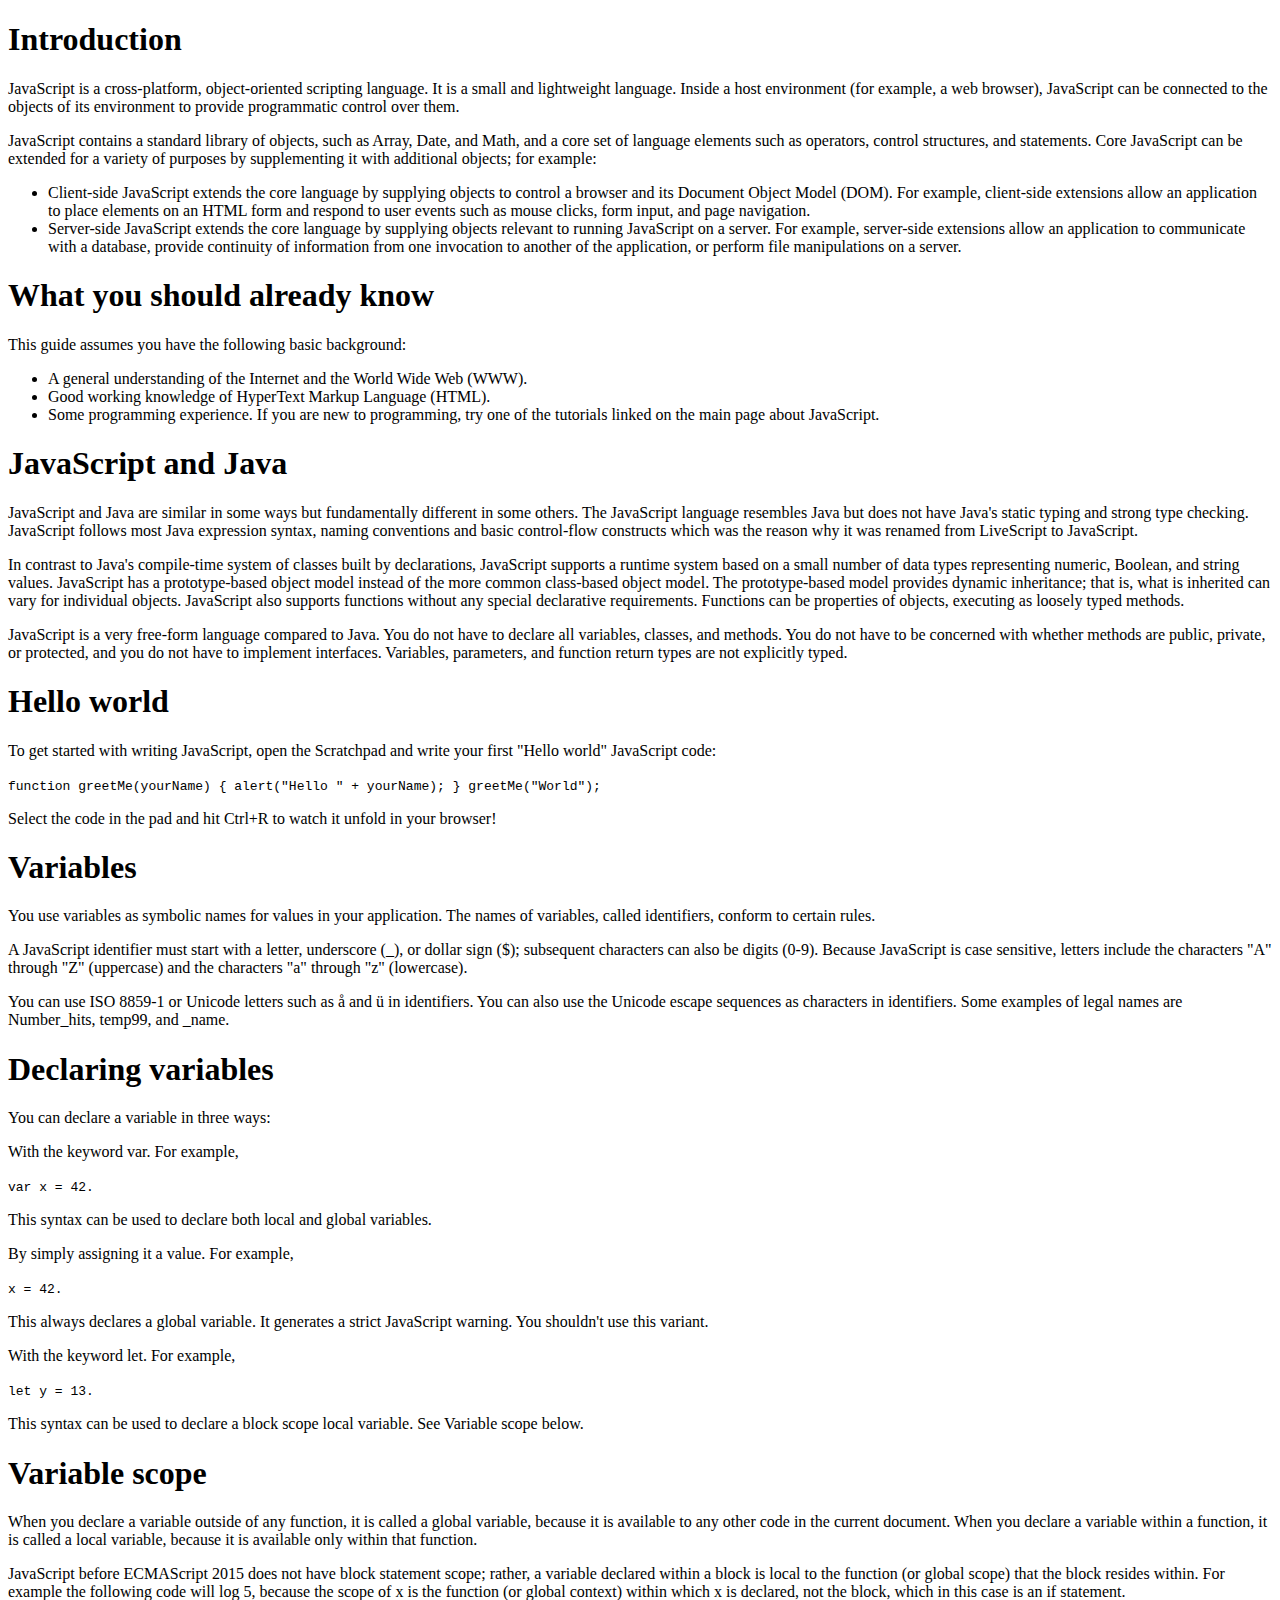
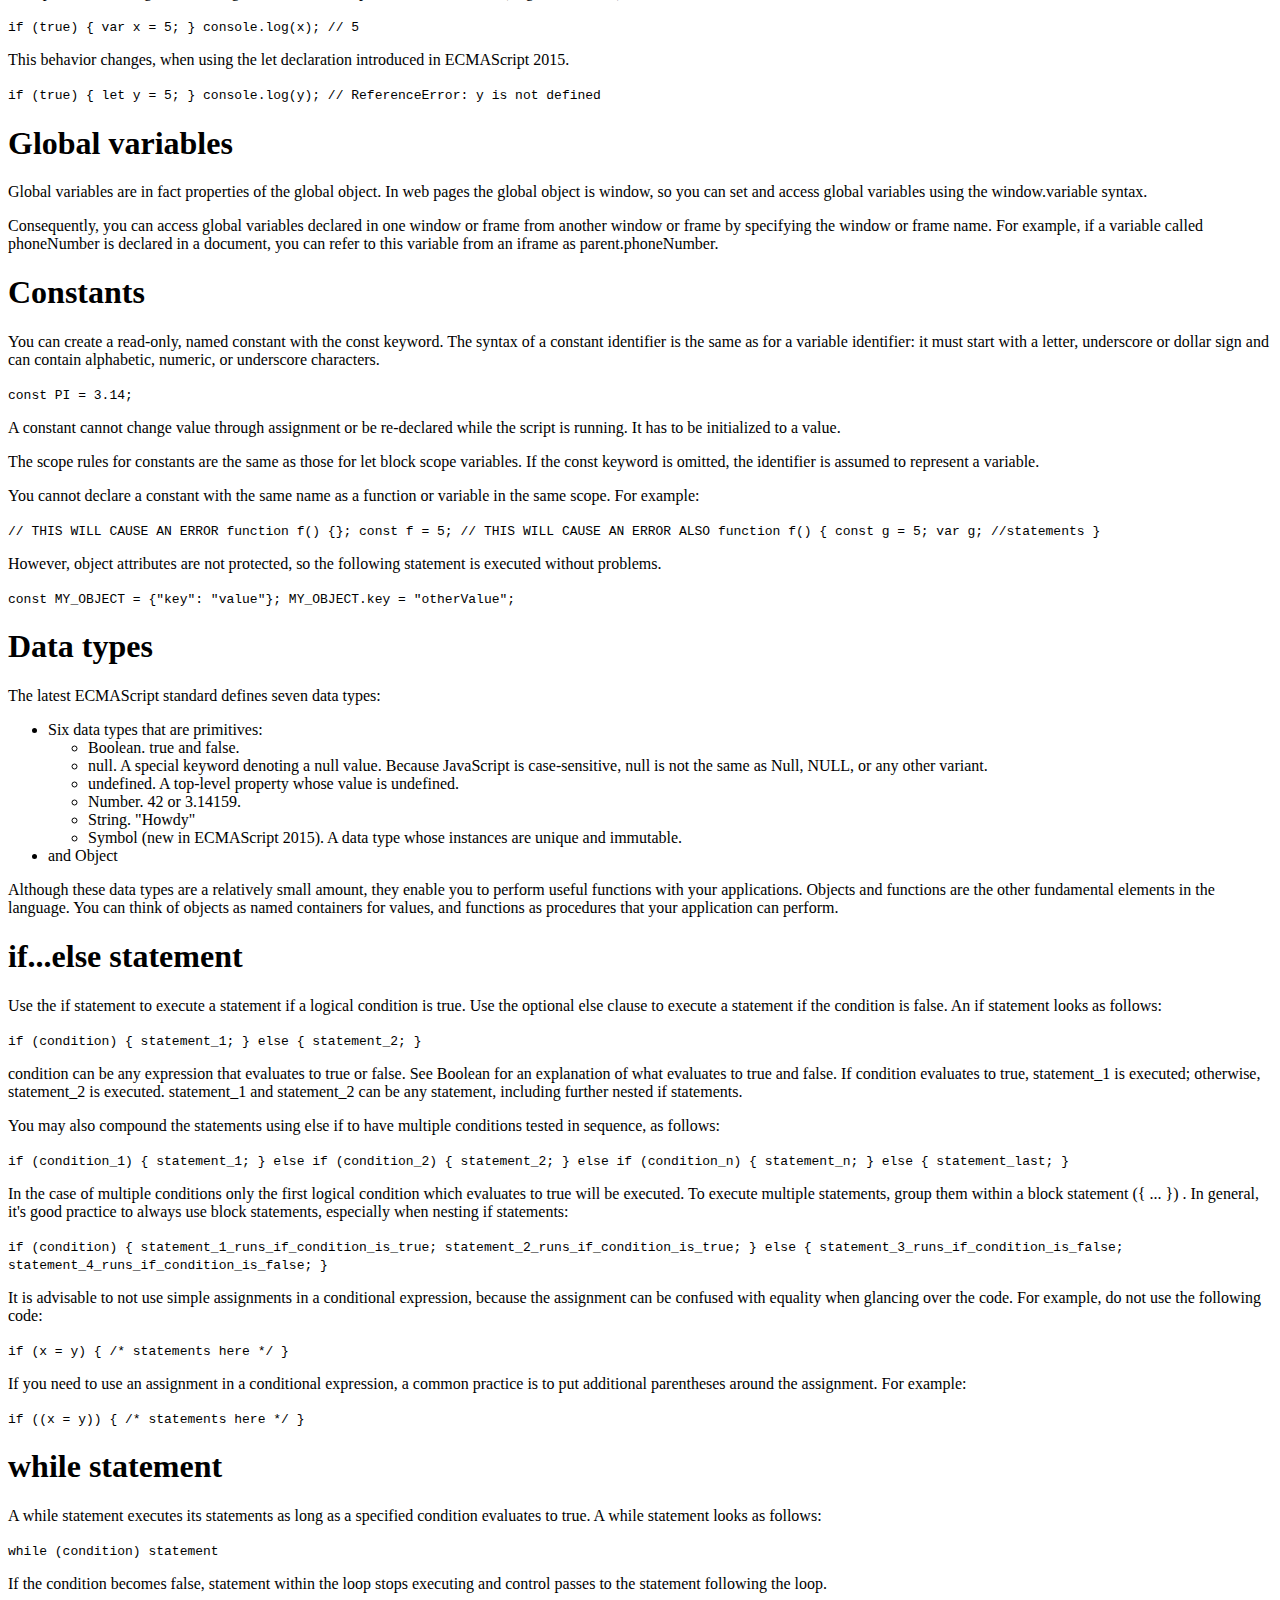
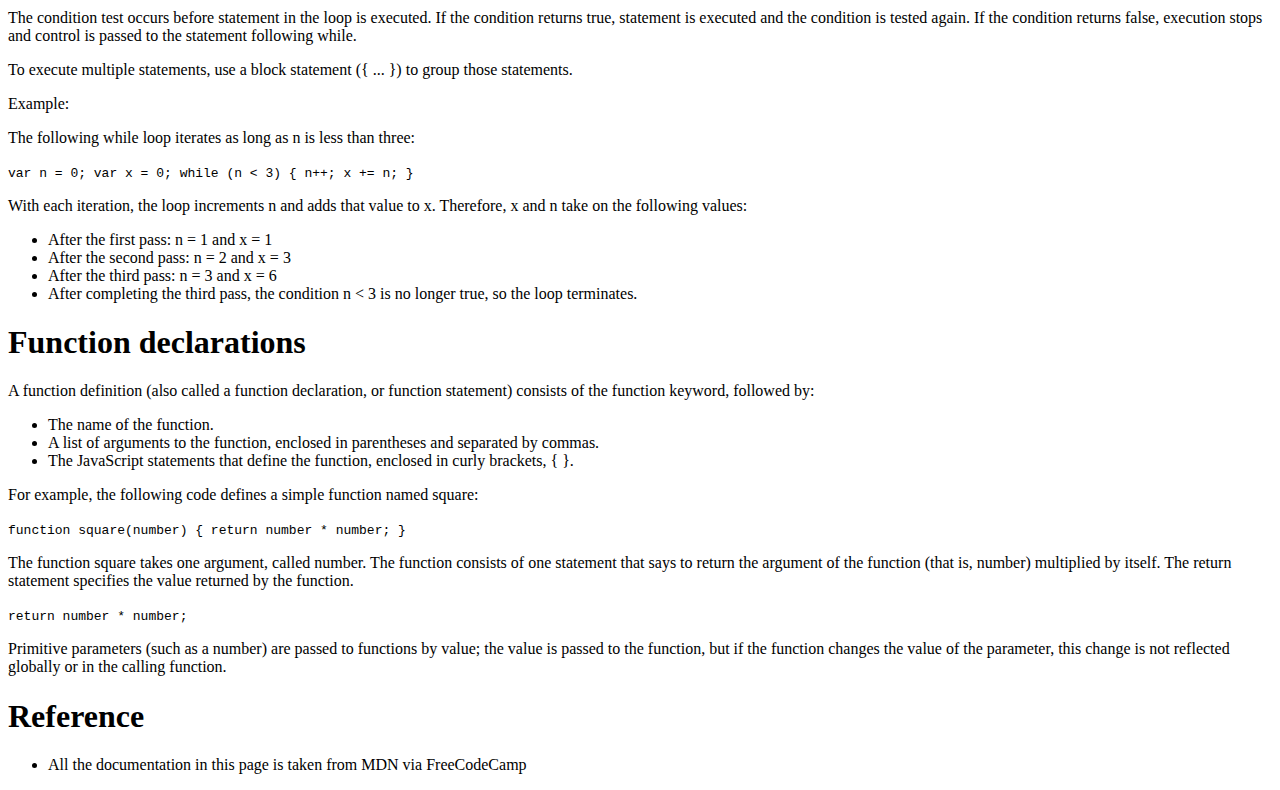
==== front-end/documentation/doc.html @ 840587bf "Add doc text" ====
<!DOCTYPE html>
<html>
<head>
  <link rel="stylesheet" href="styles/style.css" type="text/css">
  <link href="FOOOONTS" rel="stylesheet">
  <title>JS Documentation</title>
</head>

<h1>Introduction</h1>
<p>JavaScript is a cross-platform, object-oriented scripting language. It is a small and lightweight language. Inside a host environment (for example, a web browser), JavaScript can be connected to the objects of its environment to provide programmatic control over them.</p>
<p>JavaScript contains a standard library of objects, such as Array, Date, and Math, and a core set of language elements such as operators, control structures, and statements. Core JavaScript can be extended for a variety of purposes by supplementing it with additional objects; for example:</p>
<ul>
  <li>Client-side JavaScript extends the core language by supplying objects to control a browser and its Document Object Model (DOM). For example, client-side extensions allow an application to place elements on an HTML form and respond to user events such as mouse clicks, form input, and page navigation.</li>
  <li>Server-side JavaScript extends the core language by supplying objects relevant to running JavaScript on a server. For example, server-side extensions allow an application to communicate with a database, provide continuity of information from one invocation to another of the application, or perform file manipulations on a server.</li>
</ul>

<h1>What you should already know</h1>
<p>This guide assumes you have the following basic background:</p>
<ul>
  <li>A general understanding of the Internet and the World Wide Web (WWW).</li>
  <li>Good working knowledge of HyperText Markup Language (HTML).</li>
  <li>Some programming experience. If you are new to programming, try one of the tutorials linked on the main page about JavaScript.</li>
</ul>

<h1>JavaScript and Java</h1>
<p>JavaScript and Java are similar in some ways but fundamentally different in some others. The JavaScript language resembles Java but does not have Java's static typing and strong type checking. JavaScript follows most Java expression syntax, naming conventions and basic control-flow constructs which was the reason why it was renamed from LiveScript to JavaScript.</p>
<p>In contrast to Java's compile-time system of classes built by declarations, JavaScript supports a runtime system based on a small number of data types representing numeric, Boolean, and string values. JavaScript has a prototype-based object model instead of the more common class-based object model. The prototype-based model provides dynamic inheritance; that is, what is inherited can vary for individual objects. JavaScript also supports functions without any special declarative requirements. Functions can be properties of objects, executing as loosely typed methods.</p>
<p>JavaScript is a very free-form language compared to Java. You do not have to declare all variables, classes, and methods. You do not have to be concerned with whether methods are public, private, or protected, and you do not have to implement interfaces. Variables, parameters, and function return types are not explicitly typed.</p>

<h1>Hello world</h1>
<p>To get started with writing JavaScript, open the Scratchpad and write your first "Hello world" JavaScript code:</p>
<code>
  function greetMe(yourName) {
    alert("Hello " + yourName);
  }
  greetMe("World");
</code>
<p>Select the code in the pad and hit Ctrl+R to watch it unfold in your browser!</p>

<h1>Variables</h1>
<p>You use variables as symbolic names for values in your application. The names of variables, called identifiers, conform to certain rules.</p>
<p>A JavaScript identifier must start with a letter, underscore (_), or dollar sign ($); subsequent characters can also be digits (0-9). Because JavaScript is case sensitive, letters include the characters "A" through "Z" (uppercase) and the characters "a" through "z" (lowercase).</p>
<p>You can use ISO 8859-1 or Unicode letters such as å and ü in identifiers. You can also use the Unicode escape sequences as characters in identifiers. Some examples of legal names are Number_hits, temp99, and _name.</p>

<h1>Declaring variables</h1>
<p>You can declare a variable in three ways:<p>
<p>With the keyword var. For example,</p>
<code>var x = 42.</code>
<p>This syntax can be used to declare both local and global variables.</p>
<p>By simply assigning it a value. For example,</p>
<code>x = 42.</code>
<p>This always declares a global variable. It generates a strict JavaScript warning. You shouldn't use this variant.</p>
<p>With the keyword let. For example,</p>
<code>let y = 13.</code>
<p>This syntax can be used to declare a block scope local variable. See Variable scope below.</p>

<h1>Variable scope</h1>
<p>When you declare a variable outside of any function, it is called a global variable, because it is available to any other code in the current document. When you declare a variable within a function, it is called a local variable, because it is available only within that function.</p>
<p>JavaScript before ECMAScript 2015 does not have block statement scope; rather, a variable declared within a block is local to the function (or global scope) that the block resides within. For example the following code will log 5, because the scope of x is the function (or global context) within which x is declared, not the block, which in this case is an if statement.</p>
<code>
  if (true) {
    var x = 5;
  }
  console.log(x);  // 5
</code>
<p>This behavior changes, when using the let declaration introduced in ECMAScript 2015.</p>
<code>
  if (true) {
    let y = 5;
  }
  console.log(y);
  // ReferenceError: y is not defined
</code>

<h1>Global variables</h1>
<p>Global variables are in fact properties of the global object. In web pages the global object is window, so you can set and access global variables using the window.variable syntax.</p>
<p>Consequently, you can access global variables declared in one window or frame from another window or frame by specifying the window or frame name. For example, if a variable called phoneNumber is declared in a document, you can refer to this variable from an iframe as parent.phoneNumber.</p>

<h1>Constants</h1>
<p>You can create a read-only, named constant with the const keyword. The syntax of a constant identifier is the same as for a variable identifier: it must start with a letter, underscore or dollar sign and can contain alphabetic, numeric, or underscore characters.</p>
<code>
  const PI = 3.14;
</code>
<p>A constant cannot change value through assignment or be re-declared while the script is running. It has to be initialized to a value.</p>
<p>The scope rules for constants are the same as those for let block scope variables. If the const keyword is omitted, the identifier is assumed to represent a variable.</p>
<p>You cannot declare a constant with the same name as a function or variable in the same scope. For example:</p>
<code>
  // THIS WILL CAUSE AN ERROR
  function f() {};
  const f = 5;
  // THIS WILL CAUSE AN ERROR ALSO
  function f() {
    const g = 5;
    var g;
    //statements
  }
</code>
<p>However, object attributes are not protected, so the following statement is executed without problems.</p>
<code>
  const MY_OBJECT = {"key": "value"};
  MY_OBJECT.key = "otherValue";
</code>

<h1>Data types</h1>
<p>The latest ECMAScript standard defines seven data types:<p>
<ul>
  <li>Six data types that are primitives:
    <ul>
      <li>Boolean. true and false.</li>
      <li>null. A special keyword denoting a null value. Because JavaScript is case-sensitive, null is not the same as Null, NULL, or any other variant.</li>
      <li>undefined. A top-level property whose value is undefined.</li>
      <li>Number. 42 or 3.14159.</li>
      <li>String. "Howdy"</li>
      <li>Symbol (new in ECMAScript 2015). A data type whose instances are unique and immutable.</li>
    </ul>
  <li>and Object</li>
</ul>
<p>Although these data types are a relatively small amount, they enable you to perform useful functions with your applications. Objects and functions are the other fundamental elements in the language. You can think of objects as named containers for values, and functions as procedures that your application can perform.</p>

<h1>if...else statement</h1>
<p>Use the if statement to execute a statement if a logical condition is true. Use the optional else clause to execute a statement if the condition is false. An if statement looks as follows:</p>
<code>
  if (condition) {
    statement_1;
  } else {
    statement_2;
  }
</code>
<p>condition can be any expression that evaluates to true or false. See Boolean for an explanation of what evaluates to true and false. If condition evaluates to true, statement_1 is executed; otherwise, statement_2 is executed. statement_1 and statement_2 can be any statement, including further nested if statements.</p>
<p>You may also compound the statements using else if to have multiple conditions tested in sequence, as follows:</p>
<code>
  if (condition_1) {
    statement_1;
  } else if (condition_2) {
    statement_2;
  } else if (condition_n) {
    statement_n;
  } else {
    statement_last;
  }
</code>
<p>In the case of multiple conditions only the first logical condition which evaluates to true will be executed. To execute multiple statements, group them within a block statement ({ ... }) . In general, it's good practice to always use block statements, especially when nesting if statements:</p>
<code>
  if (condition) {
    statement_1_runs_if_condition_is_true;
    statement_2_runs_if_condition_is_true;
  } else {
    statement_3_runs_if_condition_is_false;
    statement_4_runs_if_condition_is_false;
  }
</code>
<p>It is advisable to not use simple assignments in a conditional expression, because the assignment can be confused with equality when glancing over the code. For example, do not use the following code:</p>
<code>
  if (x = y) {
    /* statements here */
  }
</code>
<p>If you need to use an assignment in a conditional expression, a common practice is to put additional parentheses around the assignment. For example:</p>
<code>
  if ((x = y)) {
    /* statements here */
  }
</code>

<h1>while statement</h1>
<p>A while statement executes its statements as long as a specified condition evaluates to true. A while statement looks as follows:</p>
<code>
    while (condition)
      statement
</code>
<p>If the condition becomes false, statement within the loop stops executing and control passes to the statement following the loop.</p>
<p>The condition test occurs before statement in the loop is executed. If the condition returns true, statement is executed and the condition is tested again. If the condition returns false, execution stops and control is passed to the statement following while.</p>
<p>To execute multiple statements, use a block statement ({ ... }) to group those statements.</p>
<p>Example:</p>
<p>The following while loop iterates as long as n is less than three:<p>
<code>
  var n = 0;
  var x = 0;
  while (n < 3) {
    n++;
    x += n;
  }
</code>
<p>With each iteration, the loop increments n and adds that value to x. Therefore, x and n take on the following values:</p>
<ul>
  <li>After the first pass: n = 1 and x = 1</li>
  <li>After the second pass: n = 2 and x = 3</li>
  <li>After the third pass: n = 3 and x = 6</li>
  <li>After completing the third pass, the condition n < 3 is no longer true, so the loop terminates.</li>
</ul>

<h1>Function declarations</h1>
<p>A function definition (also called a function declaration, or function statement) consists of the function keyword, followed by:<p>
<ul>
  <li>The name of the function.</li>
  <li>A list of arguments to the function, enclosed in parentheses and separated by commas.</li>
  <li>The JavaScript statements that define the function, enclosed in curly brackets, { }.</li>
</ul>
<p>For example, the following code defines a simple function named square:</p>
<code>
  function square(number) {
    return number * number;
  }
</code>
<p>The function square takes one argument, called number. The function consists of one statement that says to return the argument of the function (that is, number) multiplied by itself. The return statement specifies the value returned by the function.</p>
<code>return number * number;</code>
<p>Primitive parameters (such as a number) are passed to functions by value; the value is passed to the function, but if the function changes the value of the parameter, this change is not reflected globally or in the calling function.<p>

<h1>Reference</h1>
<ul>
  <li>All the documentation in this page is taken from MDN via FreeCodeCamp</li>
</ul>
</html>
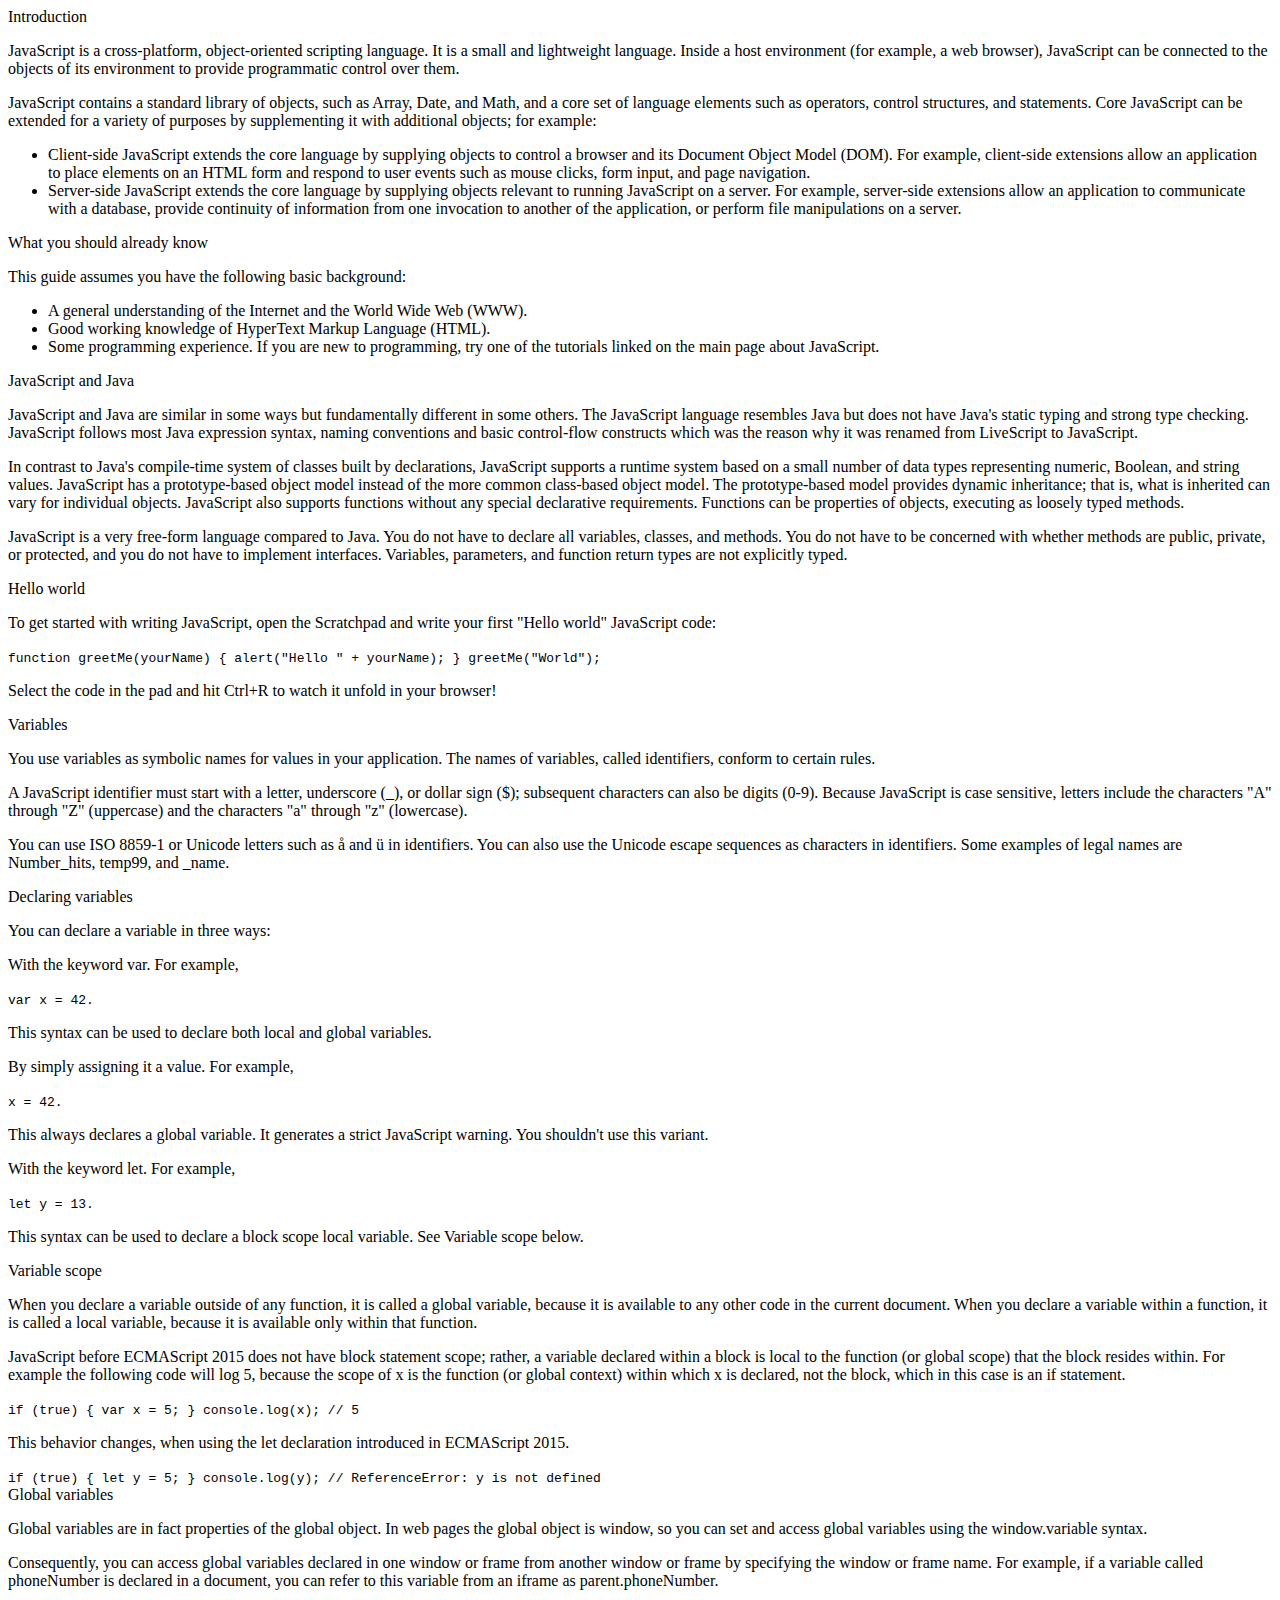
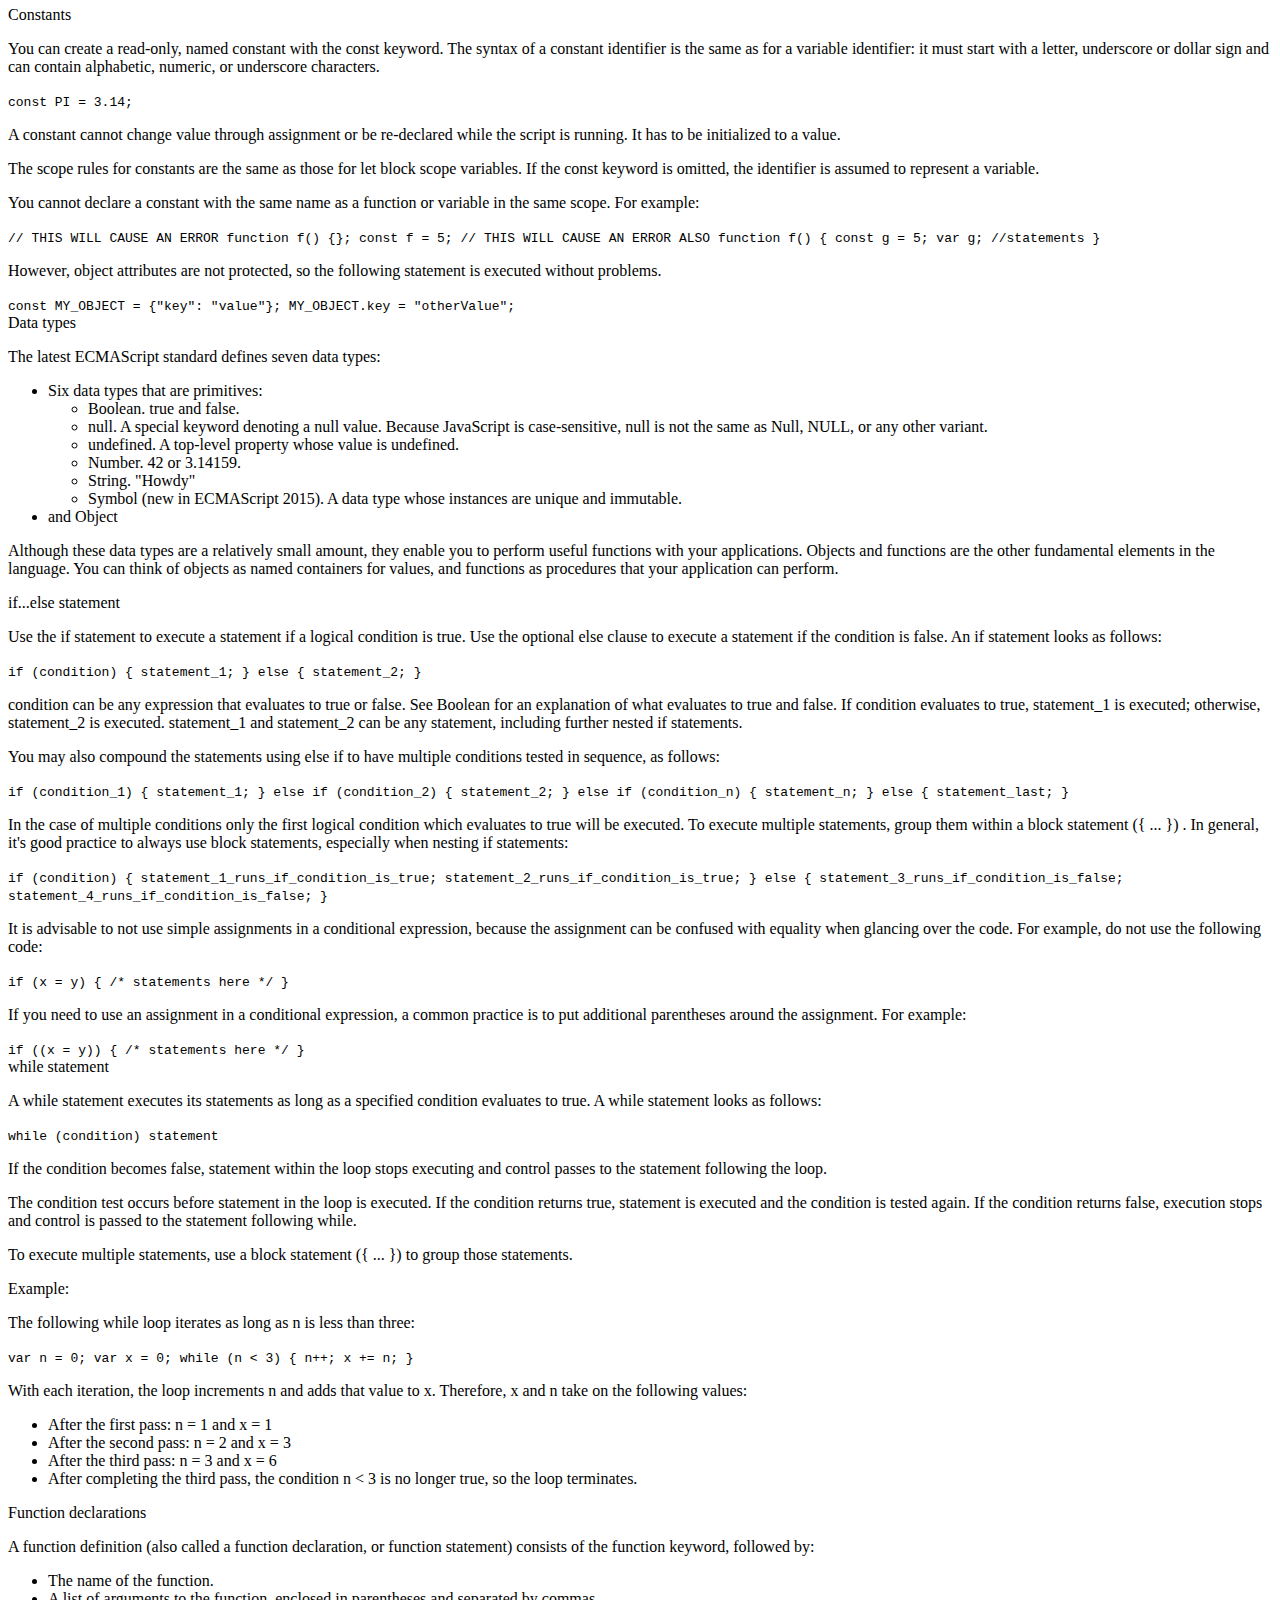
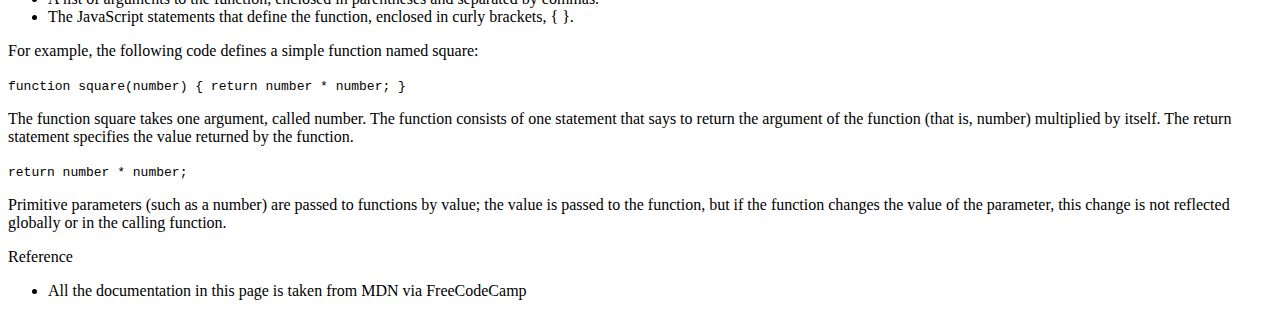
==== commit 3acbad57: "change h1 elements to header" ====
--- a/front-end/documentation/doc.html
+++ b/front-end/documentation/doc.html
@@ -6,208 +6,238 @@
   <title>JS Documentation</title>
 </head>
 
-<h1>Introduction</h1>
-<p>JavaScript is a cross-platform, object-oriented scripting language. It is a small and lightweight language. Inside a host environment (for example, a web browser), JavaScript can be connected to the objects of its environment to provide programmatic control over them.</p>
-<p>JavaScript contains a standard library of objects, such as Array, Date, and Math, and a core set of language elements such as operators, control structures, and statements. Core JavaScript can be extended for a variety of purposes by supplementing it with additional objects; for example:</p>
-<ul>
-  <li>Client-side JavaScript extends the core language by supplying objects to control a browser and its Document Object Model (DOM). For example, client-side extensions allow an application to place elements on an HTML form and respond to user events such as mouse clicks, form input, and page navigation.</li>
-  <li>Server-side JavaScript extends the core language by supplying objects relevant to running JavaScript on a server. For example, server-side extensions allow an application to communicate with a database, provide continuity of information from one invocation to another of the application, or perform file manipulations on a server.</li>
-</ul>
-
-<h1>What you should already know</h1>
-<p>This guide assumes you have the following basic background:</p>
-<ul>
-  <li>A general understanding of the Internet and the World Wide Web (WWW).</li>
-  <li>Good working knowledge of HyperText Markup Language (HTML).</li>
-  <li>Some programming experience. If you are new to programming, try one of the tutorials linked on the main page about JavaScript.</li>
-</ul>
-
-<h1>JavaScript and Java</h1>
-<p>JavaScript and Java are similar in some ways but fundamentally different in some others. The JavaScript language resembles Java but does not have Java's static typing and strong type checking. JavaScript follows most Java expression syntax, naming conventions and basic control-flow constructs which was the reason why it was renamed from LiveScript to JavaScript.</p>
-<p>In contrast to Java's compile-time system of classes built by declarations, JavaScript supports a runtime system based on a small number of data types representing numeric, Boolean, and string values. JavaScript has a prototype-based object model instead of the more common class-based object model. The prototype-based model provides dynamic inheritance; that is, what is inherited can vary for individual objects. JavaScript also supports functions without any special declarative requirements. Functions can be properties of objects, executing as loosely typed methods.</p>
-<p>JavaScript is a very free-form language compared to Java. You do not have to declare all variables, classes, and methods. You do not have to be concerned with whether methods are public, private, or protected, and you do not have to implement interfaces. Variables, parameters, and function return types are not explicitly typed.</p>
-
-<h1>Hello world</h1>
-<p>To get started with writing JavaScript, open the Scratchpad and write your first "Hello world" JavaScript code:</p>
-<code>
-  function greetMe(yourName) {
-    alert("Hello " + yourName);
-  }
-  greetMe("World");
-</code>
-<p>Select the code in the pad and hit Ctrl+R to watch it unfold in your browser!</p>
-
-<h1>Variables</h1>
-<p>You use variables as symbolic names for values in your application. The names of variables, called identifiers, conform to certain rules.</p>
-<p>A JavaScript identifier must start with a letter, underscore (_), or dollar sign ($); subsequent characters can also be digits (0-9). Because JavaScript is case sensitive, letters include the characters "A" through "Z" (uppercase) and the characters "a" through "z" (lowercase).</p>
-<p>You can use ISO 8859-1 or Unicode letters such as å and ü in identifiers. You can also use the Unicode escape sequences as characters in identifiers. Some examples of legal names are Number_hits, temp99, and _name.</p>
-
-<h1>Declaring variables</h1>
-<p>You can declare a variable in three ways:<p>
-<p>With the keyword var. For example,</p>
-<code>var x = 42.</code>
-<p>This syntax can be used to declare both local and global variables.</p>
-<p>By simply assigning it a value. For example,</p>
-<code>x = 42.</code>
-<p>This always declares a global variable. It generates a strict JavaScript warning. You shouldn't use this variant.</p>
-<p>With the keyword let. For example,</p>
-<code>let y = 13.</code>
-<p>This syntax can be used to declare a block scope local variable. See Variable scope below.</p>
-
-<h1>Variable scope</h1>
-<p>When you declare a variable outside of any function, it is called a global variable, because it is available to any other code in the current document. When you declare a variable within a function, it is called a local variable, because it is available only within that function.</p>
-<p>JavaScript before ECMAScript 2015 does not have block statement scope; rather, a variable declared within a block is local to the function (or global scope) that the block resides within. For example the following code will log 5, because the scope of x is the function (or global context) within which x is declared, not the block, which in this case is an if statement.</p>
-<code>
-  if (true) {
-    var x = 5;
-  }
-  console.log(x);  // 5
-</code>
-<p>This behavior changes, when using the let declaration introduced in ECMAScript 2015.</p>
-<code>
-  if (true) {
-    let y = 5;
-  }
-  console.log(y);
-  // ReferenceError: y is not defined
-</code>
-
-<h1>Global variables</h1>
-<p>Global variables are in fact properties of the global object. In web pages the global object is window, so you can set and access global variables using the window.variable syntax.</p>
-<p>Consequently, you can access global variables declared in one window or frame from another window or frame by specifying the window or frame name. For example, if a variable called phoneNumber is declared in a document, you can refer to this variable from an iframe as parent.phoneNumber.</p>
-
-<h1>Constants</h1>
-<p>You can create a read-only, named constant with the const keyword. The syntax of a constant identifier is the same as for a variable identifier: it must start with a letter, underscore or dollar sign and can contain alphabetic, numeric, or underscore characters.</p>
-<code>
-  const PI = 3.14;
-</code>
-<p>A constant cannot change value through assignment or be re-declared while the script is running. It has to be initialized to a value.</p>
-<p>The scope rules for constants are the same as those for let block scope variables. If the const keyword is omitted, the identifier is assumed to represent a variable.</p>
-<p>You cannot declare a constant with the same name as a function or variable in the same scope. For example:</p>
-<code>
-  // THIS WILL CAUSE AN ERROR
-  function f() {};
-  const f = 5;
-  // THIS WILL CAUSE AN ERROR ALSO
-  function f() {
-    const g = 5;
-    var g;
-    //statements
-  }
-</code>
-<p>However, object attributes are not protected, so the following statement is executed without problems.</p>
-<code>
-  const MY_OBJECT = {"key": "value"};
-  MY_OBJECT.key = "otherValue";
-</code>
-
-<h1>Data types</h1>
-<p>The latest ECMAScript standard defines seven data types:<p>
-<ul>
-  <li>Six data types that are primitives:
-    <ul>
-      <li>Boolean. true and false.</li>
-      <li>null. A special keyword denoting a null value. Because JavaScript is case-sensitive, null is not the same as Null, NULL, or any other variant.</li>
-      <li>undefined. A top-level property whose value is undefined.</li>
-      <li>Number. 42 or 3.14159.</li>
-      <li>String. "Howdy"</li>
-      <li>Symbol (new in ECMAScript 2015). A data type whose instances are unique and immutable.</li>
-    </ul>
-  <li>and Object</li>
-</ul>
-<p>Although these data types are a relatively small amount, they enable you to perform useful functions with your applications. Objects and functions are the other fundamental elements in the language. You can think of objects as named containers for values, and functions as procedures that your application can perform.</p>
-
-<h1>if...else statement</h1>
-<p>Use the if statement to execute a statement if a logical condition is true. Use the optional else clause to execute a statement if the condition is false. An if statement looks as follows:</p>
-<code>
-  if (condition) {
-    statement_1;
-  } else {
-    statement_2;
-  }
-</code>
-<p>condition can be any expression that evaluates to true or false. See Boolean for an explanation of what evaluates to true and false. If condition evaluates to true, statement_1 is executed; otherwise, statement_2 is executed. statement_1 and statement_2 can be any statement, including further nested if statements.</p>
-<p>You may also compound the statements using else if to have multiple conditions tested in sequence, as follows:</p>
-<code>
-  if (condition_1) {
-    statement_1;
-  } else if (condition_2) {
-    statement_2;
-  } else if (condition_n) {
-    statement_n;
-  } else {
-    statement_last;
-  }
-</code>
-<p>In the case of multiple conditions only the first logical condition which evaluates to true will be executed. To execute multiple statements, group them within a block statement ({ ... }) . In general, it's good practice to always use block statements, especially when nesting if statements:</p>
-<code>
-  if (condition) {
-    statement_1_runs_if_condition_is_true;
-    statement_2_runs_if_condition_is_true;
-  } else {
-    statement_3_runs_if_condition_is_false;
-    statement_4_runs_if_condition_is_false;
-  }
-</code>
-<p>It is advisable to not use simple assignments in a conditional expression, because the assignment can be confused with equality when glancing over the code. For example, do not use the following code:</p>
-<code>
-  if (x = y) {
-    /* statements here */
-  }
-</code>
-<p>If you need to use an assignment in a conditional expression, a common practice is to put additional parentheses around the assignment. For example:</p>
-<code>
-  if ((x = y)) {
-    /* statements here */
-  }
-</code>
-
-<h1>while statement</h1>
-<p>A while statement executes its statements as long as a specified condition evaluates to true. A while statement looks as follows:</p>
-<code>
-    while (condition)
-      statement
-</code>
-<p>If the condition becomes false, statement within the loop stops executing and control passes to the statement following the loop.</p>
-<p>The condition test occurs before statement in the loop is executed. If the condition returns true, statement is executed and the condition is tested again. If the condition returns false, execution stops and control is passed to the statement following while.</p>
-<p>To execute multiple statements, use a block statement ({ ... }) to group those statements.</p>
-<p>Example:</p>
-<p>The following while loop iterates as long as n is less than three:<p>
-<code>
-  var n = 0;
-  var x = 0;
-  while (n < 3) {
-    n++;
-    x += n;
-  }
-</code>
-<p>With each iteration, the loop increments n and adds that value to x. Therefore, x and n take on the following values:</p>
-<ul>
-  <li>After the first pass: n = 1 and x = 1</li>
-  <li>After the second pass: n = 2 and x = 3</li>
-  <li>After the third pass: n = 3 and x = 6</li>
-  <li>After completing the third pass, the condition n < 3 is no longer true, so the loop terminates.</li>
-</ul>
-
-<h1>Function declarations</h1>
-<p>A function definition (also called a function declaration, or function statement) consists of the function keyword, followed by:<p>
-<ul>
-  <li>The name of the function.</li>
-  <li>A list of arguments to the function, enclosed in parentheses and separated by commas.</li>
-  <li>The JavaScript statements that define the function, enclosed in curly brackets, { }.</li>
-</ul>
-<p>For example, the following code defines a simple function named square:</p>
-<code>
-  function square(number) {
-    return number * number;
-  }
-</code>
-<p>The function square takes one argument, called number. The function consists of one statement that says to return the argument of the function (that is, number) multiplied by itself. The return statement specifies the value returned by the function.</p>
-<code>return number * number;</code>
-<p>Primitive parameters (such as a number) are passed to functions by value; the value is passed to the function, but if the function changes the value of the parameter, this change is not reflected globally or in the calling function.<p>
-
-<h1>Reference</h1>
-<ul>
-  <li>All the documentation in this page is taken from MDN via FreeCodeCamp</li>
-</ul>
+<main id="main-doc">
+  <section class="main-section">
+    <header>Introduction</header>
+    <p>JavaScript is a cross-platform, object-oriented scripting language. It is a small and lightweight language. Inside a host environment (for example, a web browser), JavaScript can be connected to the objects of its environment to provide programmatic control over them.</p>
+    <p>JavaScript contains a standard library of objects, such as Array, Date, and Math, and a core set of language elements such as operators, control structures, and statements. Core JavaScript can be extended for a variety of purposes by supplementing it with additional objects; for example:</p>
+    <ul>
+      <li>Client-side JavaScript extends the core language by supplying objects to control a browser and its Document Object Model (DOM). For example, client-side extensions allow an application to place elements on an HTML form and respond to user events such as mouse clicks, form input, and page navigation.</li>
+      <li>Server-side JavaScript extends the core language by supplying objects relevant to running JavaScript on a server. For example, server-side extensions allow an application to communicate with a database, provide continuity of information from one invocation to another of the application, or perform file manipulations on a server.</li>
+    </ul>
+  </section>
+
+  <section class="main-section">
+    <header>What you should already know</header>
+    <p>This guide assumes you have the following basic background:</p>
+    <ul>
+      <li>A general understanding of the Internet and the World Wide Web (WWW).</li>
+      <li>Good working knowledge of HyperText Markup Language (HTML).</li>
+      <li>Some programming experience. If you are new to programming, try one of the tutorials linked on the main page about JavaScript.</li>
+    </ul>
+  </section>
+
+  <section class="main-section">
+    <header>JavaScript and Java</header>
+    <p>JavaScript and Java are similar in some ways but fundamentally different in some others. The JavaScript language resembles Java but does not have Java's static typing and strong type checking. JavaScript follows most Java expression syntax, naming conventions and basic control-flow constructs which was the reason why it was renamed from LiveScript to JavaScript.</p>
+    <p>In contrast to Java's compile-time system of classes built by declarations, JavaScript supports a runtime system based on a small number of data types representing numeric, Boolean, and string values. JavaScript has a prototype-based object model instead of the more common class-based object model. The prototype-based model provides dynamic inheritance; that is, what is inherited can vary for individual objects. JavaScript also supports functions without any special declarative requirements. Functions can be properties of objects, executing as loosely typed methods.</p>
+    <p>JavaScript is a very free-form language compared to Java. You do not have to declare all variables, classes, and methods. You do not have to be concerned with whether methods are public, private, or protected, and you do not have to implement interfaces. Variables, parameters, and function return types are not explicitly typed.</p>
+  </section>
+
+  <section class="main-section">
+    <header>Hello world</header>
+    <p>To get started with writing JavaScript, open the Scratchpad and write your first "Hello world" JavaScript code:</p>
+    <code>
+      function greetMe(yourName) {
+        alert("Hello " + yourName);
+      }
+      greetMe("World");
+    </code>
+    <p>Select the code in the pad and hit Ctrl+R to watch it unfold in your browser!</p>
+  </section>
+
+  <section class="main-section">
+    <header>Variables</header>
+    <p>You use variables as symbolic names for values in your application. The names of variables, called identifiers, conform to certain rules.</p>
+    <p>A JavaScript identifier must start with a letter, underscore (_), or dollar sign ($); subsequent characters can also be digits (0-9). Because JavaScript is case sensitive, letters include the characters "A" through "Z" (uppercase) and the characters "a" through "z" (lowercase).</p>
+    <p>You can use ISO 8859-1 or Unicode letters such as å and ü in identifiers. You can also use the Unicode escape sequences as characters in identifiers. Some examples of legal names are Number_hits, temp99, and _name.</p>
+  </section>
+
+  <section class="main-section">
+    <header>Declaring variables</header>
+    <p>You can declare a variable in three ways:<p>
+    <p>With the keyword var. For example,</p>
+    <code>var x = 42.</code>
+    <p>This syntax can be used to declare both local and global variables.</p>
+    <p>By simply assigning it a value. For example,</p>
+    <code>x = 42.</code>
+    <p>This always declares a global variable. It generates a strict JavaScript warning. You shouldn't use this variant.</p>
+    <p>With the keyword let. For example,</p>
+    <code>let y = 13.</code>
+    <p>This syntax can be used to declare a block scope local variable. See Variable scope below.</p>
+  </section>
+
+  <section class="main-section">
+    <header>Variable scope</header>
+    <p>When you declare a variable outside of any function, it is called a global variable, because it is available to any other code in the current document. When you declare a variable within a function, it is called a local variable, because it is available only within that function.</p>
+    <p>JavaScript before ECMAScript 2015 does not have block statement scope; rather, a variable declared within a block is local to the function (or global scope) that the block resides within. For example the following code will log 5, because the scope of x is the function (or global context) within which x is declared, not the block, which in this case is an if statement.</p>
+    <code>
+      if (true) {
+        var x = 5;
+      }
+      console.log(x);  // 5
+    </code>
+    <p>This behavior changes, when using the let declaration introduced in ECMAScript 2015.</p>
+    <code>
+      if (true) {
+        let y = 5;
+      }
+      console.log(y);
+      // ReferenceError: y is not defined
+    </code>
+  </section>
+
+  <section class="main-section">
+    <header>Global variables</header>
+    <p>Global variables are in fact properties of the global object. In web pages the global object is window, so you can set and access global variables using the window.variable syntax.</p>
+    <p>Consequently, you can access global variables declared in one window or frame from another window or frame by specifying the window or frame name. For example, if a variable called phoneNumber is declared in a document, you can refer to this variable from an iframe as parent.phoneNumber.</p>
+  </section>
+
+  <section class="main-section">
+    <header>Constants</header>
+    <p>You can create a read-only, named constant with the const keyword. The syntax of a constant identifier is the same as for a variable identifier: it must start with a letter, underscore or dollar sign and can contain alphabetic, numeric, or underscore characters.</p>
+    <code>
+      const PI = 3.14;
+    </code>
+    <p>A constant cannot change value through assignment or be re-declared while the script is running. It has to be initialized to a value.</p>
+    <p>The scope rules for constants are the same as those for let block scope variables. If the const keyword is omitted, the identifier is assumed to represent a variable.</p>
+    <p>You cannot declare a constant with the same name as a function or variable in the same scope. For example:</p>
+    <code>
+      // THIS WILL CAUSE AN ERROR
+      function f() {};
+      const f = 5;
+      // THIS WILL CAUSE AN ERROR ALSO
+      function f() {
+        const g = 5;
+        var g;
+        //statements
+      }
+    </code>
+    <p>However, object attributes are not protected, so the following statement is executed without problems.</p>
+    <code>
+      const MY_OBJECT = {"key": "value"};
+      MY_OBJECT.key = "otherValue";
+    </code>
+  </section>
+
+  <section class="main-section">
+    <header>Data types</header>
+    <p>The latest ECMAScript standard defines seven data types:<p>
+    <ul>
+      <li>Six data types that are primitives:
+        <ul>
+          <li>Boolean. true and false.</li>
+          <li>null. A special keyword denoting a null value. Because JavaScript is case-sensitive, null is not the same as Null, NULL, or any other variant.</li>
+          <li>undefined. A top-level property whose value is undefined.</li>
+          <li>Number. 42 or 3.14159.</li>
+          <li>String. "Howdy"</li>
+          <li>Symbol (new in ECMAScript 2015). A data type whose instances are unique and immutable.</li>
+        </ul>
+      <li>and Object</li>
+    </ul>
+    <p>Although these data types are a relatively small amount, they enable you to perform useful functions with your applications. Objects and functions are the other fundamental elements in the language. You can think of objects as named containers for values, and functions as procedures that your application can perform.</p>
+  </section>
+
+  <section class="main-section">
+    <header>if...else statement</header>
+    <p>Use the if statement to execute a statement if a logical condition is true. Use the optional else clause to execute a statement if the condition is false. An if statement looks as follows:</p>
+    <code>
+      if (condition) {
+        statement_1;
+      } else {
+        statement_2;
+      }
+    </code>
+    <p>condition can be any expression that evaluates to true or false. See Boolean for an explanation of what evaluates to true and false. If condition evaluates to true, statement_1 is executed; otherwise, statement_2 is executed. statement_1 and statement_2 can be any statement, including further nested if statements.</p>
+    <p>You may also compound the statements using else if to have multiple conditions tested in sequence, as follows:</p>
+    <code>
+      if (condition_1) {
+        statement_1;
+      } else if (condition_2) {
+        statement_2;
+      } else if (condition_n) {
+        statement_n;
+      } else {
+        statement_last;
+      }
+    </code>
+    <p>In the case of multiple conditions only the first logical condition which evaluates to true will be executed. To execute multiple statements, group them within a block statement ({ ... }) . In general, it's good practice to always use block statements, especially when nesting if statements:</p>
+    <code>
+      if (condition) {
+        statement_1_runs_if_condition_is_true;
+        statement_2_runs_if_condition_is_true;
+      } else {
+        statement_3_runs_if_condition_is_false;
+        statement_4_runs_if_condition_is_false;
+      }
+    </code>
+    <p>It is advisable to not use simple assignments in a conditional expression, because the assignment can be confused with equality when glancing over the code. For example, do not use the following code:</p>
+    <code>
+      if (x = y) {
+        /* statements here */
+      }
+    </code>
+    <p>If you need to use an assignment in a conditional expression, a common practice is to put additional parentheses around the assignment. For example:</p>
+    <code>
+      if ((x = y)) {
+        /* statements here */
+      }
+    </code>
+  </section>
+
+  <section class="main-section">
+    <header>while statement</header>
+    <p>A while statement executes its statements as long as a specified condition evaluates to true. A while statement looks as follows:</p>
+    <code>
+        while (condition)
+          statement
+    </code>
+    <p>If the condition becomes false, statement within the loop stops executing and control passes to the statement following the loop.</p>
+    <p>The condition test occurs before statement in the loop is executed. If the condition returns true, statement is executed and the condition is tested again. If the condition returns false, execution stops and control is passed to the statement following while.</p>
+    <p>To execute multiple statements, use a block statement ({ ... }) to group those statements.</p>
+    <p>Example:</p>
+    <p>The following while loop iterates as long as n is less than three:<p>
+    <code>
+      var n = 0;
+      var x = 0;
+      while (n < 3) {
+        n++;
+        x += n;
+      }
+    </code>
+    <p>With each iteration, the loop increments n and adds that value to x. Therefore, x and n take on the following values:</p>
+    <ul>
+      <li>After the first pass: n = 1 and x = 1</li>
+      <li>After the second pass: n = 2 and x = 3</li>
+      <li>After the third pass: n = 3 and x = 6</li>
+      <li>After completing the third pass, the condition n < 3 is no longer true, so the loop terminates.</li>
+    </ul>
+  </section>
+
+  <section class="main-section">
+    <header>Function declarations</header>
+    <p>A function definition (also called a function declaration, or function statement) consists of the function keyword, followed by:<p>
+    <ul>
+      <li>The name of the function.</li>
+      <li>A list of arguments to the function, enclosed in parentheses and separated by commas.</li>
+      <li>The JavaScript statements that define the function, enclosed in curly brackets, { }.</li>
+    </ul>
+    <p>For example, the following code defines a simple function named square:</p>
+    <code>
+      function square(number) {
+        return number * number;
+      }
+    </code>
+    <p>The function square takes one argument, called number. The function consists of one statement that says to return the argument of the function (that is, number) multiplied by itself. The return statement specifies the value returned by the function.</p>
+    <code>return number * number;</code>
+    <p>Primitive parameters (such as a number) are passed to functions by value; the value is passed to the function, but if the function changes the value of the parameter, this change is not reflected globally or in the calling function.<p>
+  </section>
+
+  <section class="main-section">
+    <header>Reference</header>
+    <ul>
+      <li>All the documentation in this page is taken from MDN via FreeCodeCamp</li>
+    </ul>
+  </section>
+</main>
 </html>
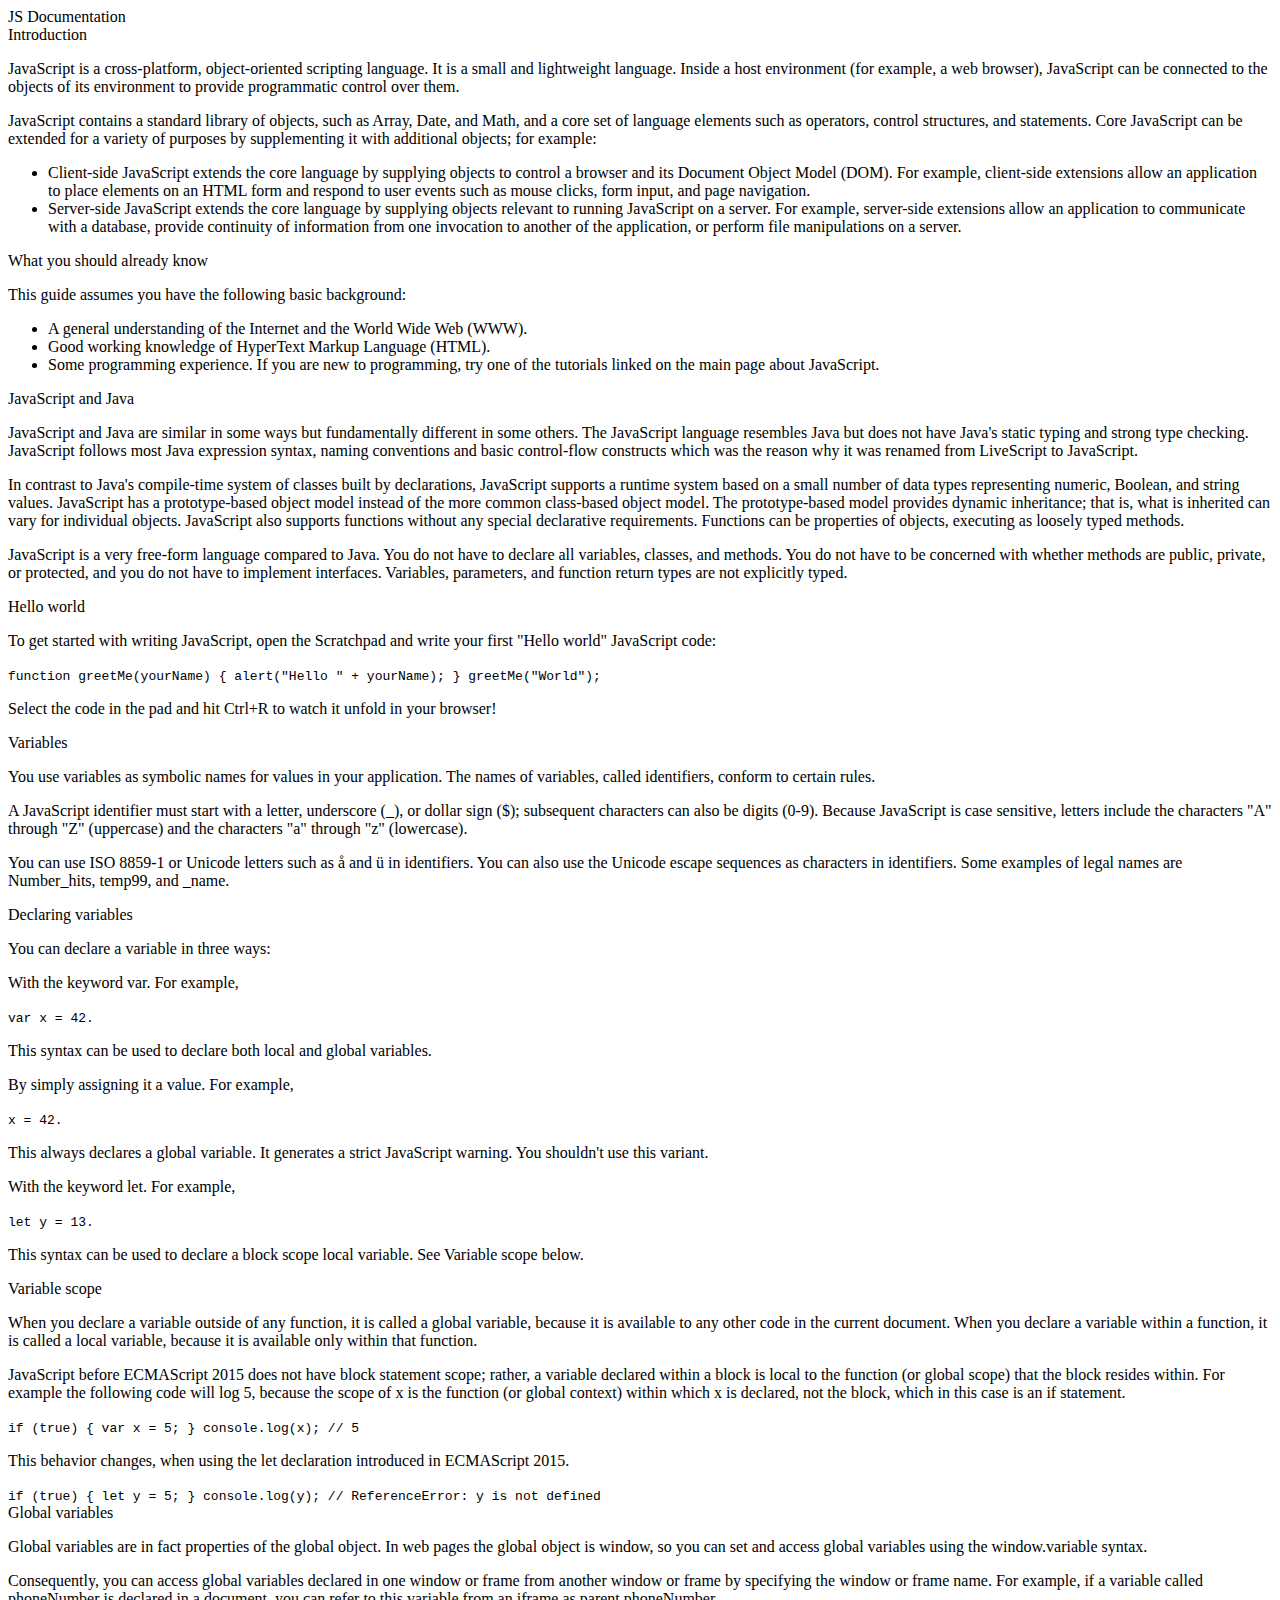
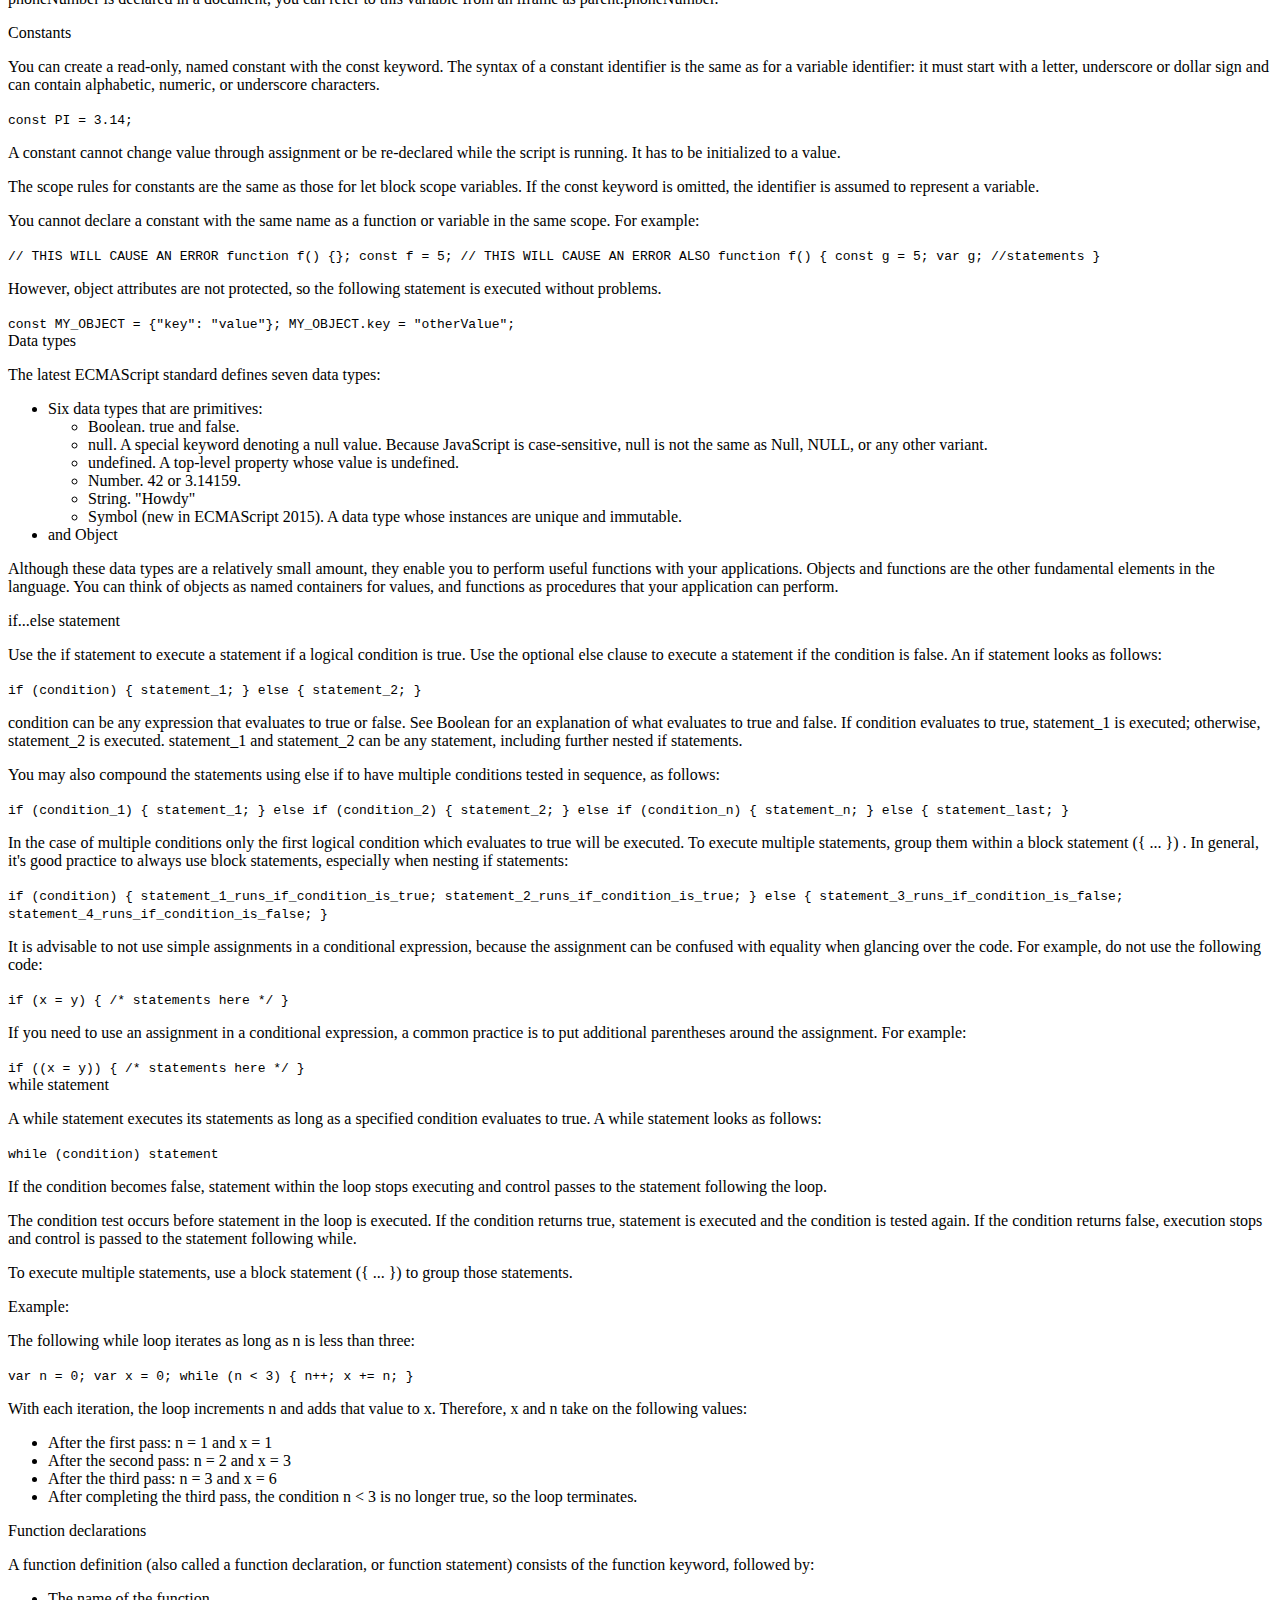
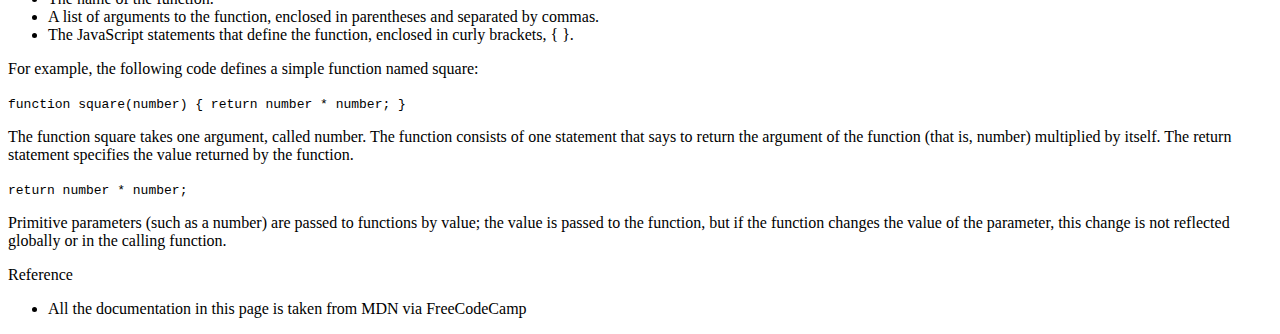
==== commit 0af5a711: "add nav element" ====
--- a/front-end/documentation/doc.html
+++ b/front-end/documentation/doc.html
@@ -6,8 +6,12 @@
   <title>JS Documentation</title>
 </head>
 
+<nav id="navbar">
+  <header>JS Documentation</header>
+</nav>
+
 <main id="main-doc">
-  <section class="main-section">
+  <section class="main-section" id="introduction">
     <header>Introduction</header>
     <p>JavaScript is a cross-platform, object-oriented scripting language. It is a small and lightweight language. Inside a host environment (for example, a web browser), JavaScript can be connected to the objects of its environment to provide programmatic control over them.</p>
     <p>JavaScript contains a standard library of objects, such as Array, Date, and Math, and a core set of language elements such as operators, control structures, and statements. Core JavaScript can be extended for a variety of purposes by supplementing it with additional objects; for example:</p>
@@ -17,7 +21,7 @@
     </ul>
   </section>
 
-  <section class="main-section">
+  <section class="main-section" id="what_you_should_already_know">
     <header>What you should already know</header>
     <p>This guide assumes you have the following basic background:</p>
     <ul>
@@ -27,14 +31,14 @@
     </ul>
   </section>
 
-  <section class="main-section">
+  <section class="main-section" id="javascript_and_java">
     <header>JavaScript and Java</header>
     <p>JavaScript and Java are similar in some ways but fundamentally different in some others. The JavaScript language resembles Java but does not have Java's static typing and strong type checking. JavaScript follows most Java expression syntax, naming conventions and basic control-flow constructs which was the reason why it was renamed from LiveScript to JavaScript.</p>
     <p>In contrast to Java's compile-time system of classes built by declarations, JavaScript supports a runtime system based on a small number of data types representing numeric, Boolean, and string values. JavaScript has a prototype-based object model instead of the more common class-based object model. The prototype-based model provides dynamic inheritance; that is, what is inherited can vary for individual objects. JavaScript also supports functions without any special declarative requirements. Functions can be properties of objects, executing as loosely typed methods.</p>
     <p>JavaScript is a very free-form language compared to Java. You do not have to declare all variables, classes, and methods. You do not have to be concerned with whether methods are public, private, or protected, and you do not have to implement interfaces. Variables, parameters, and function return types are not explicitly typed.</p>
   </section>
 
-  <section class="main-section">
+  <section class="main-section" id="hello_world">
     <header>Hello world</header>
     <p>To get started with writing JavaScript, open the Scratchpad and write your first "Hello world" JavaScript code:</p>
     <code>
@@ -46,14 +50,14 @@
     <p>Select the code in the pad and hit Ctrl+R to watch it unfold in your browser!</p>
   </section>
 
-  <section class="main-section">
+  <section class="main-section" id="variables">
     <header>Variables</header>
     <p>You use variables as symbolic names for values in your application. The names of variables, called identifiers, conform to certain rules.</p>
     <p>A JavaScript identifier must start with a letter, underscore (_), or dollar sign ($); subsequent characters can also be digits (0-9). Because JavaScript is case sensitive, letters include the characters "A" through "Z" (uppercase) and the characters "a" through "z" (lowercase).</p>
     <p>You can use ISO 8859-1 or Unicode letters such as å and ü in identifiers. You can also use the Unicode escape sequences as characters in identifiers. Some examples of legal names are Number_hits, temp99, and _name.</p>
   </section>
 
-  <section class="main-section">
+  <section class="main-section" id="declaring_a_variable">
     <header>Declaring variables</header>
     <p>You can declare a variable in three ways:<p>
     <p>With the keyword var. For example,</p>
@@ -67,7 +71,7 @@
     <p>This syntax can be used to declare a block scope local variable. See Variable scope below.</p>
   </section>
 
-  <section class="main-section">
+  <section class="main-section" id="variable_scope">
     <header>Variable scope</header>
     <p>When you declare a variable outside of any function, it is called a global variable, because it is available to any other code in the current document. When you declare a variable within a function, it is called a local variable, because it is available only within that function.</p>
     <p>JavaScript before ECMAScript 2015 does not have block statement scope; rather, a variable declared within a block is local to the function (or global scope) that the block resides within. For example the following code will log 5, because the scope of x is the function (or global context) within which x is declared, not the block, which in this case is an if statement.</p>
@@ -87,13 +91,13 @@
     </code>
   </section>
 
-  <section class="main-section">
+  <section class="main-section" id="global_variables">
     <header>Global variables</header>
     <p>Global variables are in fact properties of the global object. In web pages the global object is window, so you can set and access global variables using the window.variable syntax.</p>
     <p>Consequently, you can access global variables declared in one window or frame from another window or frame by specifying the window or frame name. For example, if a variable called phoneNumber is declared in a document, you can refer to this variable from an iframe as parent.phoneNumber.</p>
   </section>
 
-  <section class="main-section">
+  <section class="main-section" id="constants">
     <header>Constants</header>
     <p>You can create a read-only, named constant with the const keyword. The syntax of a constant identifier is the same as for a variable identifier: it must start with a letter, underscore or dollar sign and can contain alphabetic, numeric, or underscore characters.</p>
     <code>
@@ -120,7 +124,7 @@
     </code>
   </section>
 
-  <section class="main-section">
+  <section class="main-section" id="data_types">
     <header>Data types</header>
     <p>The latest ECMAScript standard defines seven data types:<p>
     <ul>
@@ -138,7 +142,7 @@
     <p>Although these data types are a relatively small amount, they enable you to perform useful functions with your applications. Objects and functions are the other fundamental elements in the language. You can think of objects as named containers for values, and functions as procedures that your application can perform.</p>
   </section>
 
-  <section class="main-section">
+  <section class="main-section" id="if_else_statements">
     <header>if...else statement</header>
     <p>Use the if statement to execute a statement if a logical condition is true. Use the optional else clause to execute a statement if the condition is false. An if statement looks as follows:</p>
     <code>
@@ -185,7 +189,7 @@
     </code>
   </section>
 
-  <section class="main-section">
+  <section class="main-section" id="while_statement">
     <header>while statement</header>
     <p>A while statement executes its statements as long as a specified condition evaluates to true. A while statement looks as follows:</p>
     <code>
@@ -214,7 +218,7 @@
     </ul>
   </section>
 
-  <section class="main-section">
+  <section class="main-section" id="function_declaration">
     <header>Function declarations</header>
     <p>A function definition (also called a function declaration, or function statement) consists of the function keyword, followed by:<p>
     <ul>
@@ -233,7 +237,7 @@
     <p>Primitive parameters (such as a number) are passed to functions by value; the value is passed to the function, but if the function changes the value of the parameter, this change is not reflected globally or in the calling function.<p>
   </section>
 
-  <section class="main-section">
+  <section class="main-section" id="reference">
     <header>Reference</header>
     <ul>
       <li>All the documentation in this page is taken from MDN via FreeCodeCamp</li>
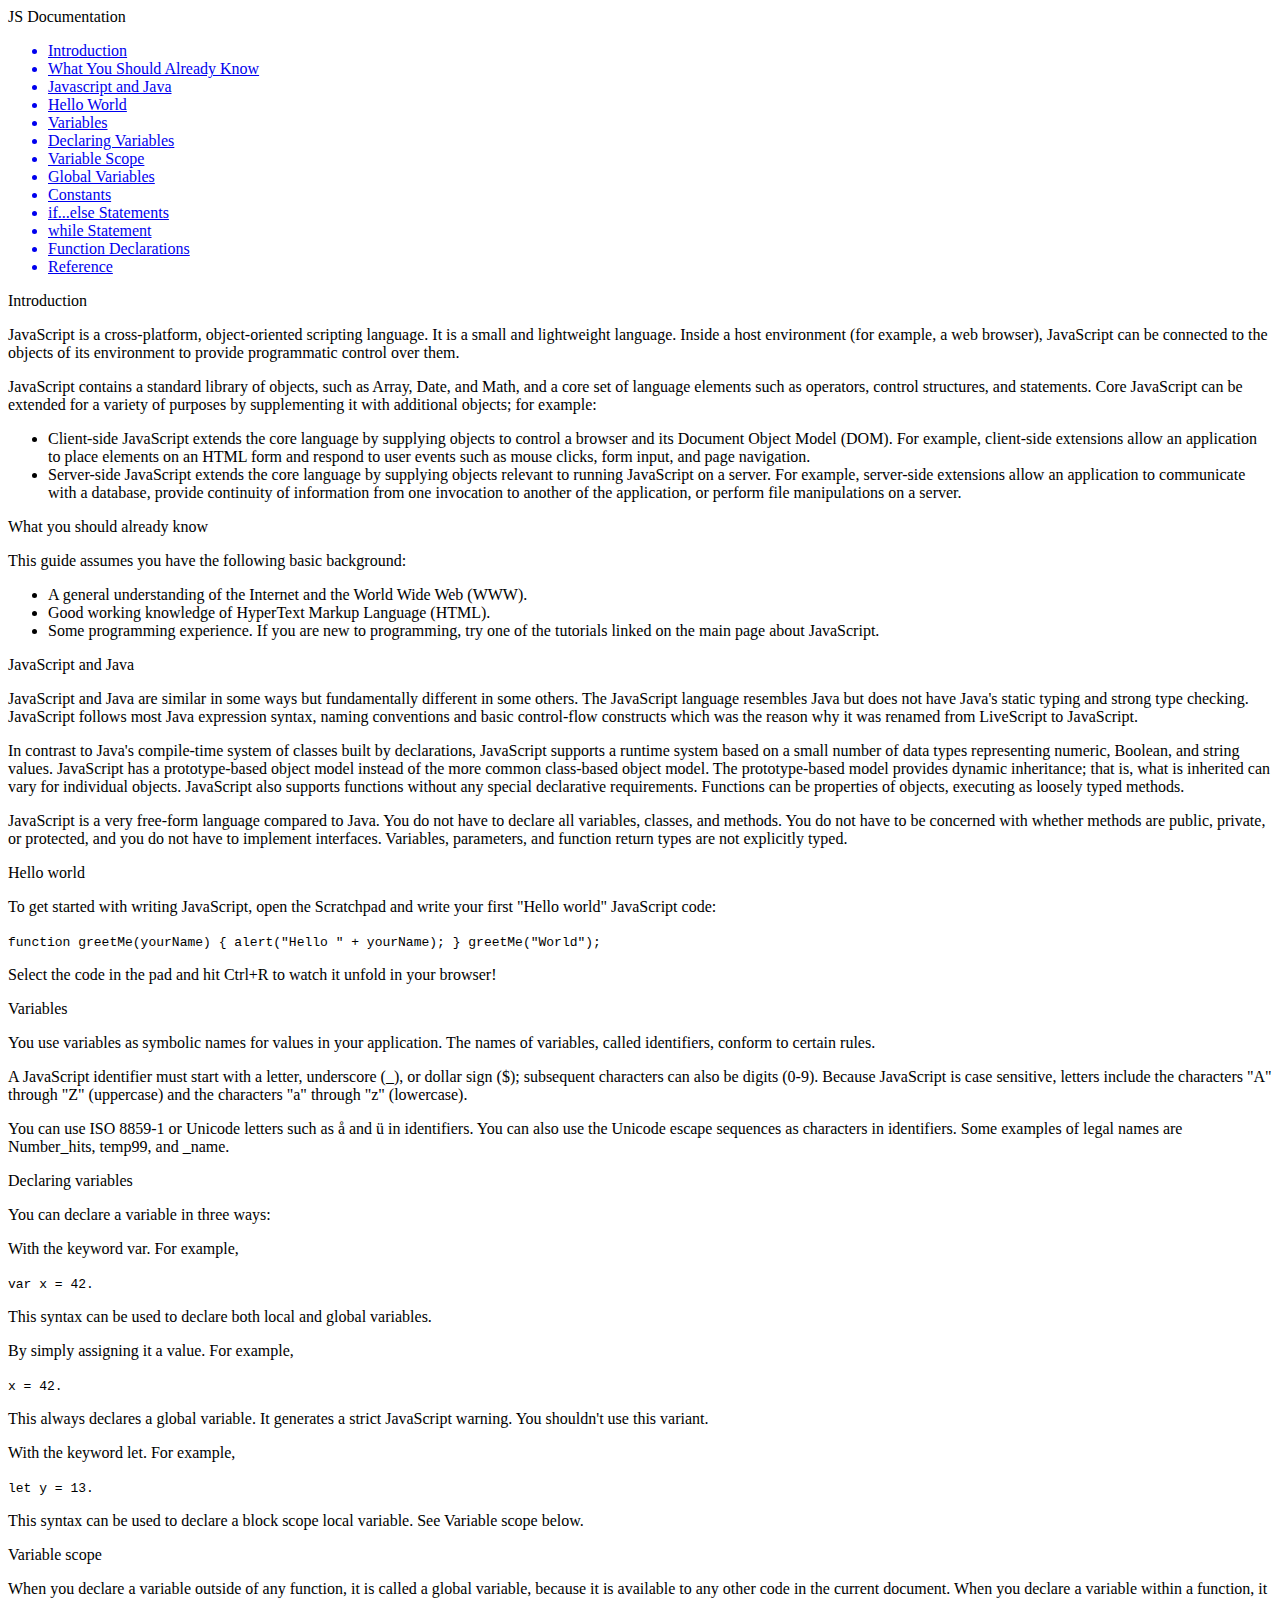
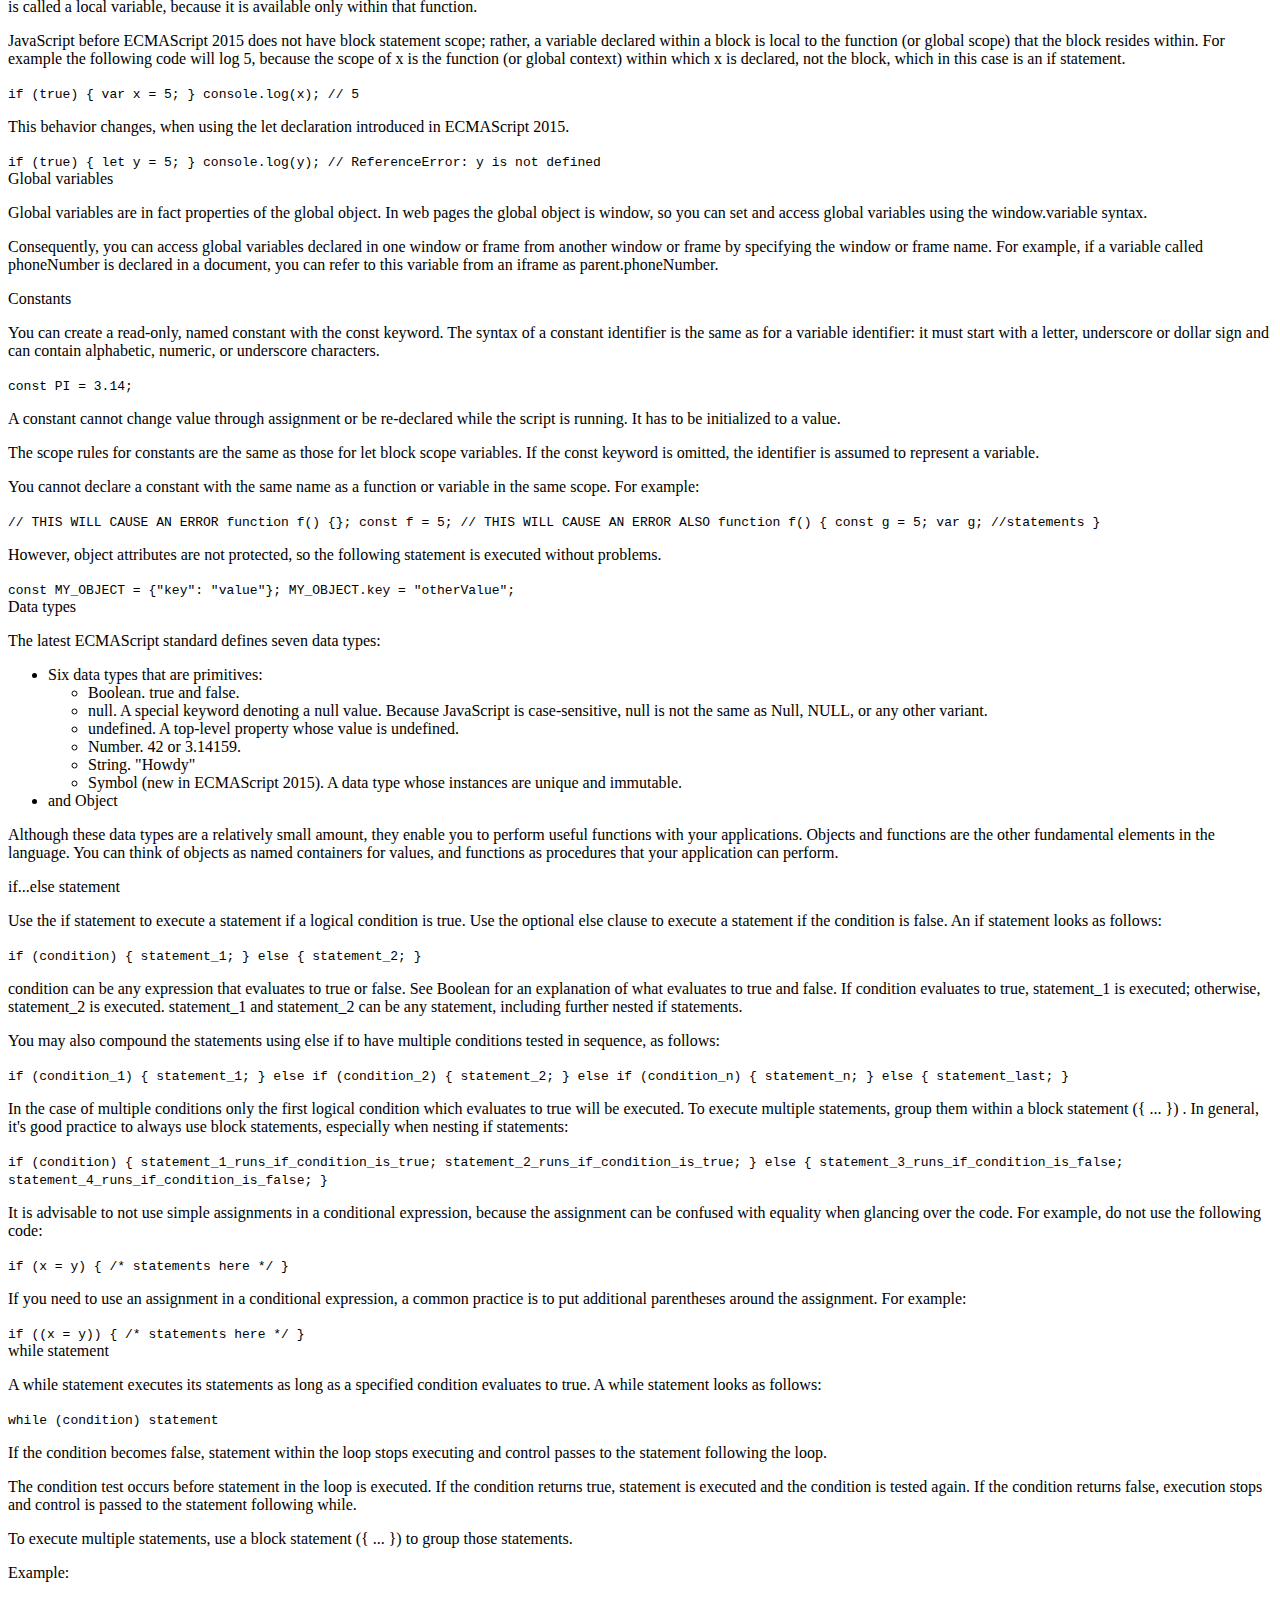
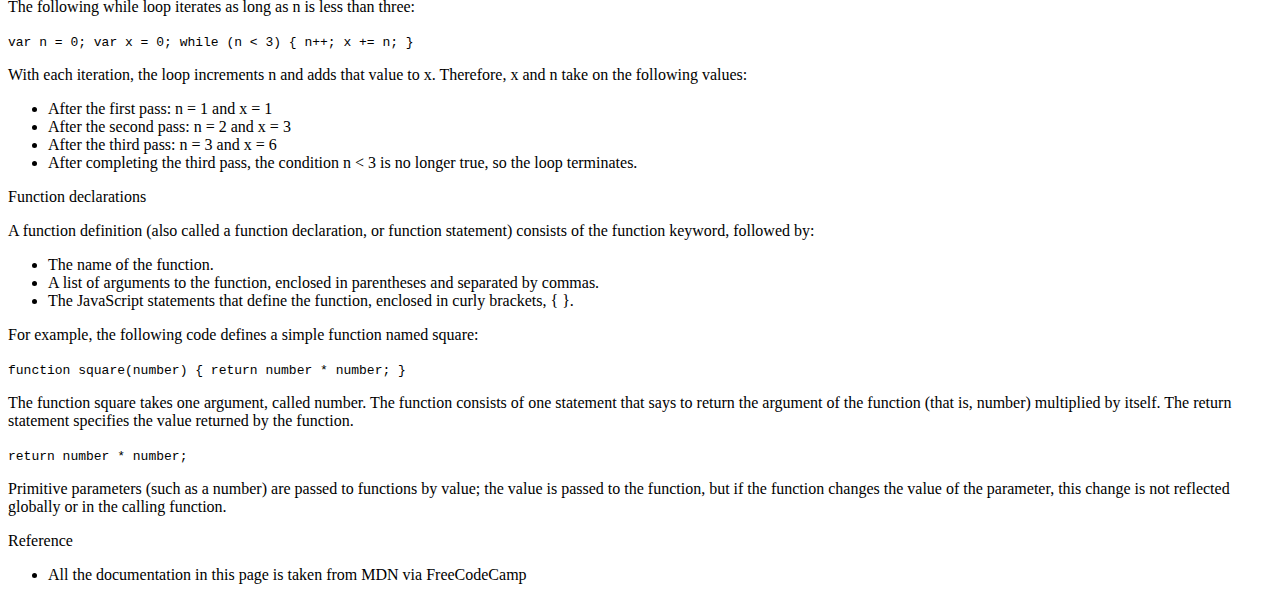
==== commit 4ba40b36: "add nav-links" ====
--- a/front-end/documentation/doc.html
+++ b/front-end/documentation/doc.html
@@ -8,6 +8,21 @@
 
 <nav id="navbar">
   <header>JS Documentation</header>
+  <ul>
+    <a class="nav-link" href="#introduction" rel="internal"><li>Introduction</li></a>
+    <a class="nav-link" href="#what_you_should_already_know" rel="internal"><li>What You Should Already Know</li></a>
+    <a class="nav-link" href="#javascript_and_java" rel="internal"><li>Javascript and Java</li></a>
+    <a class="nav-link" href="#hello_world" rel="internal"><li>Hello World</li></a>
+    <a class="nav-link" href="#variables" rel="internal"><li>Variables</li></a>
+    <a class="nav-link" href="#declaring_variables" rel="internal"><li>Declaring Variables</li></a>
+    <a class="nav-link" href="#variable_scope" rel="internal"><li>Variable Scope</li></a>
+    <a class="nav-link" href="#global_variables" rel="internal"><li>Global Variables</li></a>
+    <a class="nav-link" href="#constants" rel="internal"><li>Constants</li></a>
+    <a class="nav-link" href="#if_else_statements" rel="internal"><li>if...else Statements</li></a>
+    <a class="nav-link" href="#while_statement" rel="internal"><li>while Statement</li></a>
+    <a class="nav-link" href="#function_declarations" rel="internal"><li>Function Declarations</li></a>
+    <a class="nav-link" href="#reference" rel="internal"><li>Reference</li></a>
+  </ul>
 </nav>
 
 <main id="main-doc">
@@ -57,7 +72,7 @@
     <p>You can use ISO 8859-1 or Unicode letters such as å and ü in identifiers. You can also use the Unicode escape sequences as characters in identifiers. Some examples of legal names are Number_hits, temp99, and _name.</p>
   </section>
 
-  <section class="main-section" id="declaring_a_variable">
+  <section class="main-section" id="declaring_variables">
     <header>Declaring variables</header>
     <p>You can declare a variable in three ways:<p>
     <p>With the keyword var. For example,</p>
@@ -218,7 +233,7 @@
     </ul>
   </section>
 
-  <section class="main-section" id="function_declaration">
+  <section class="main-section" id="function_declarations">
     <header>Function declarations</header>
     <p>A function definition (also called a function declaration, or function statement) consists of the function keyword, followed by:<p>
     <ul>
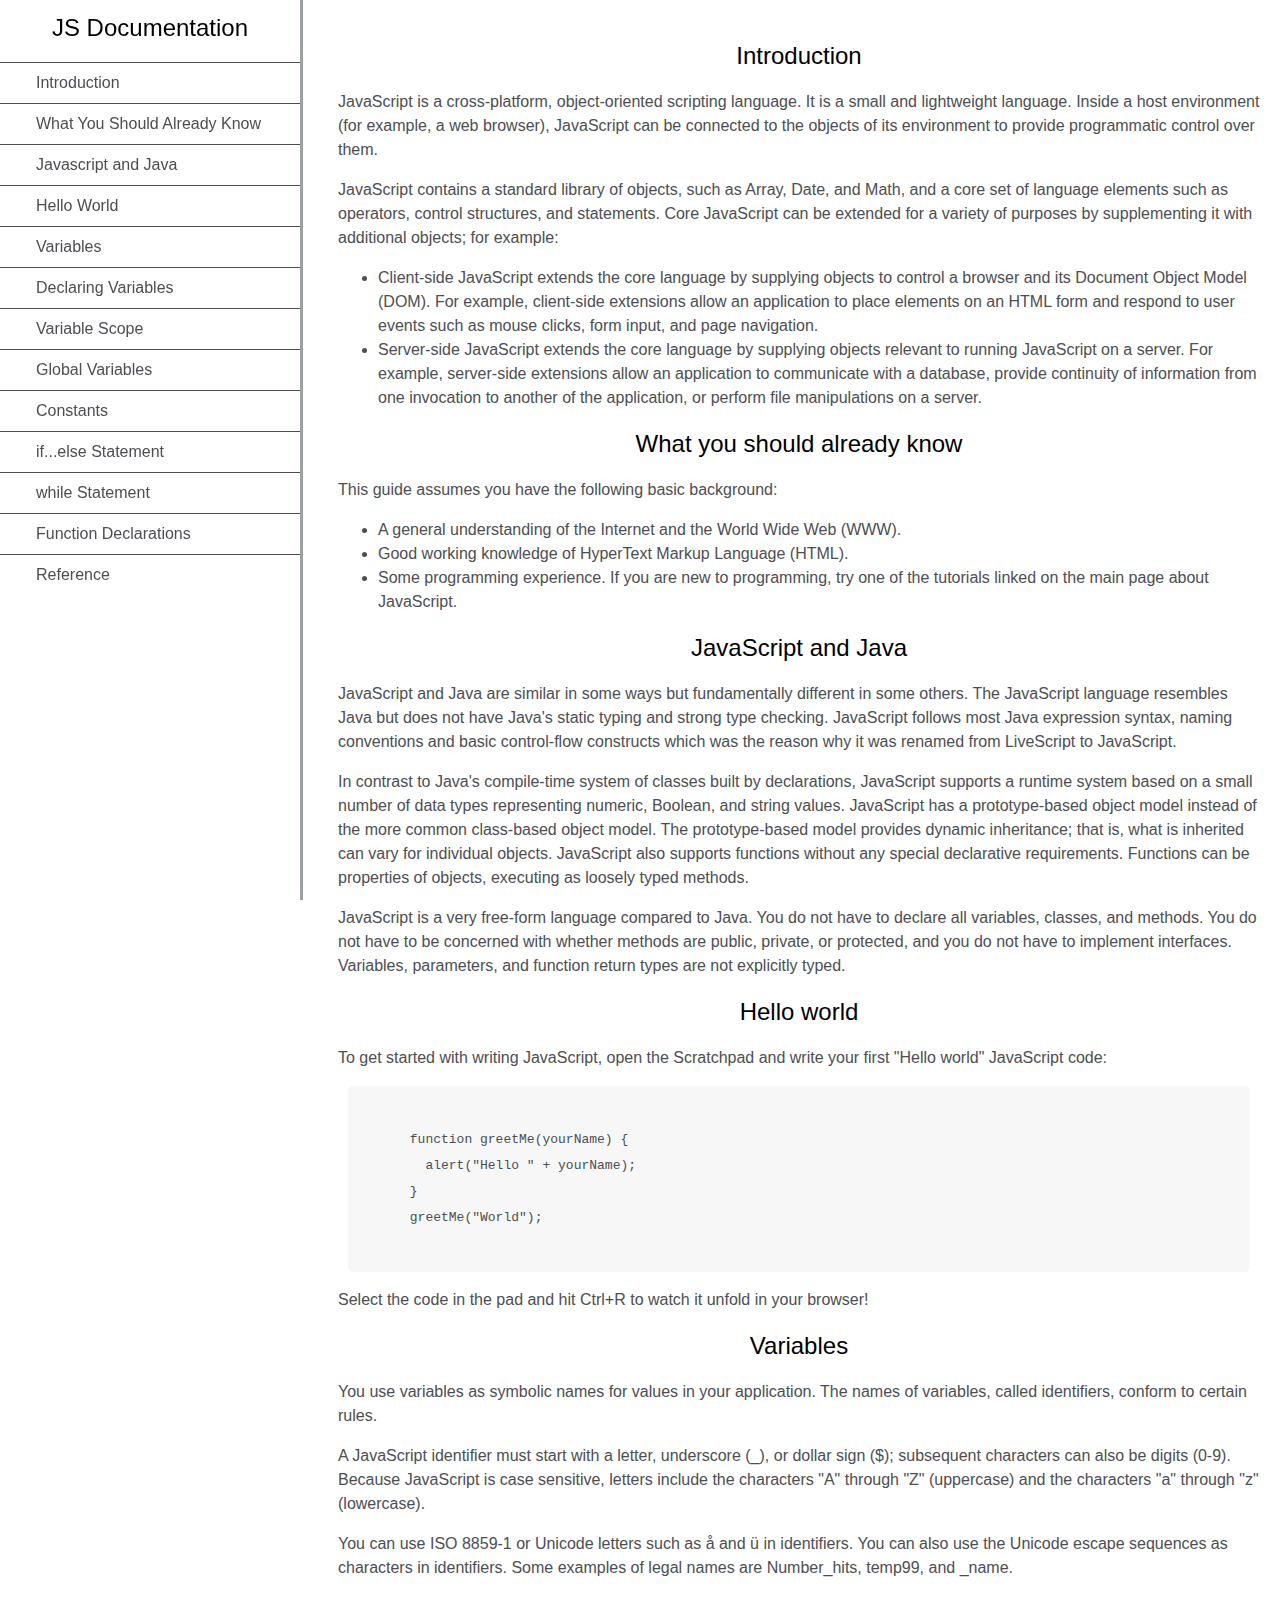
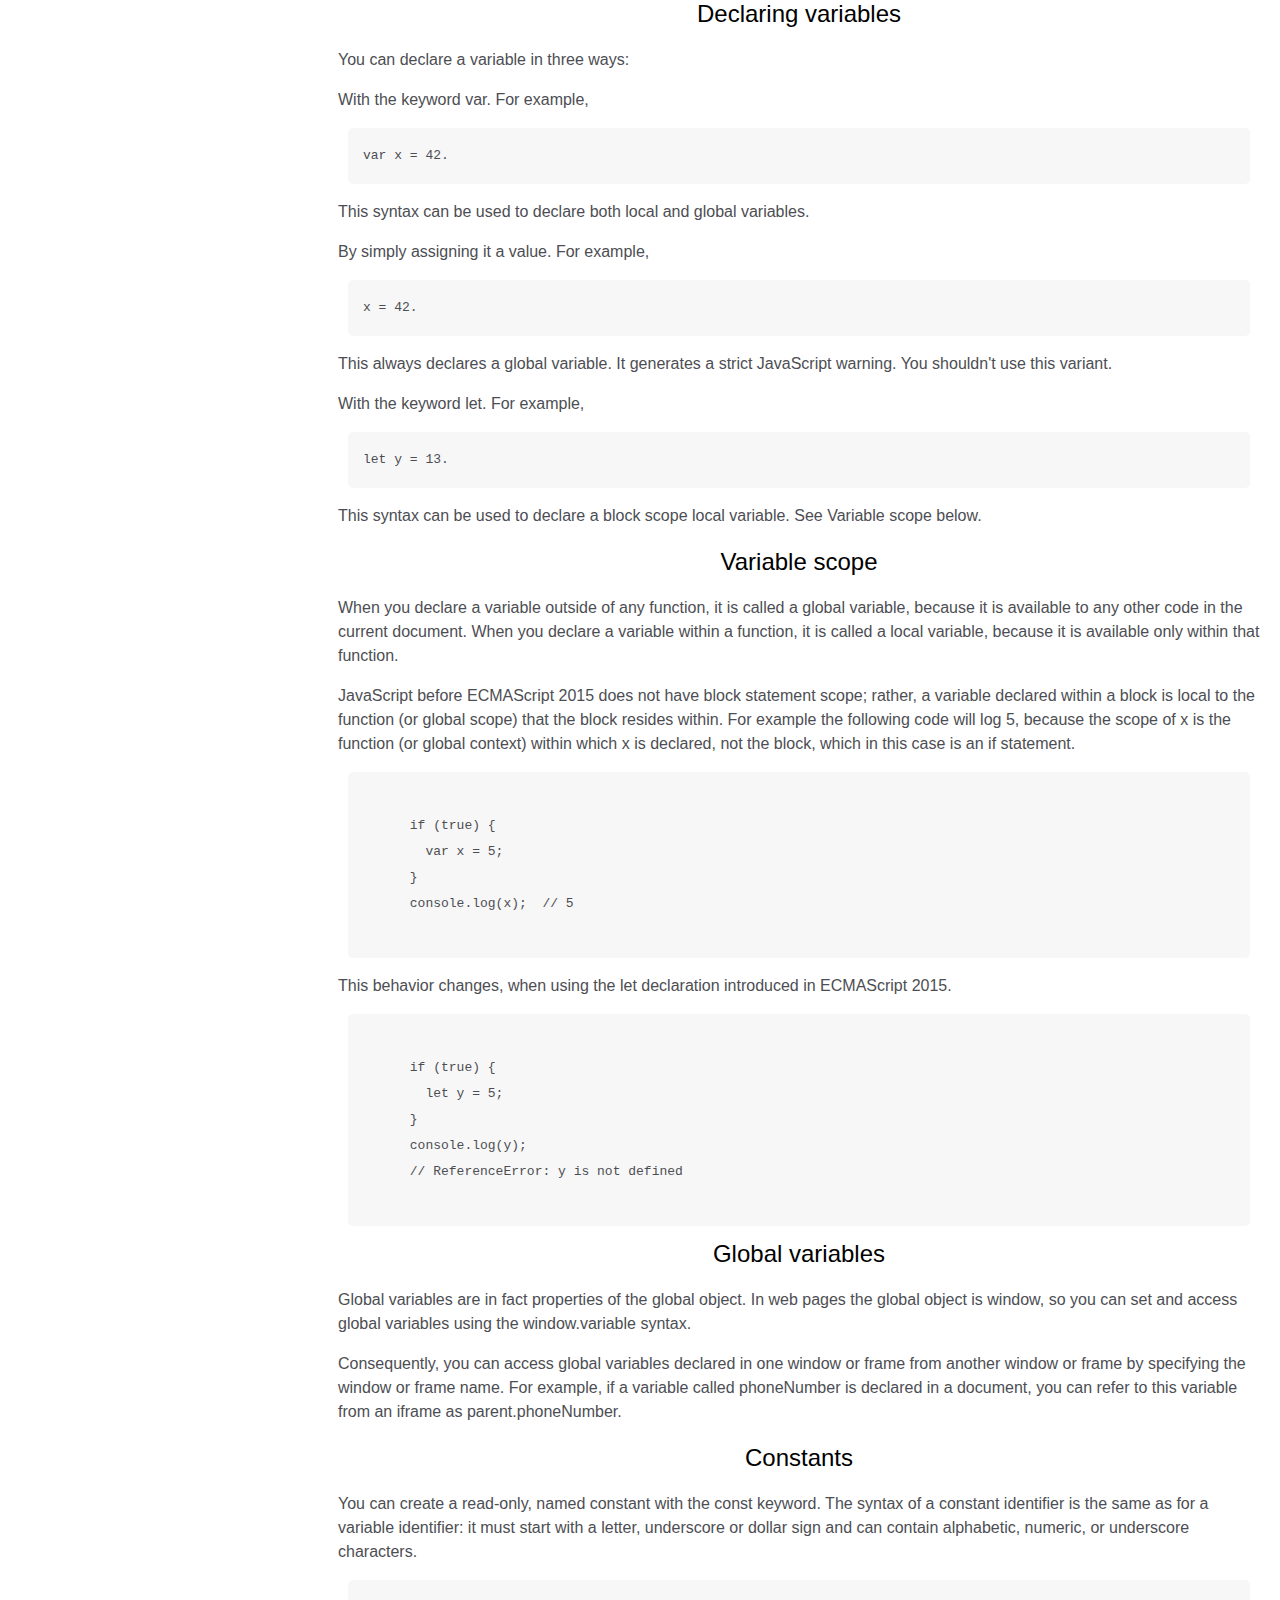
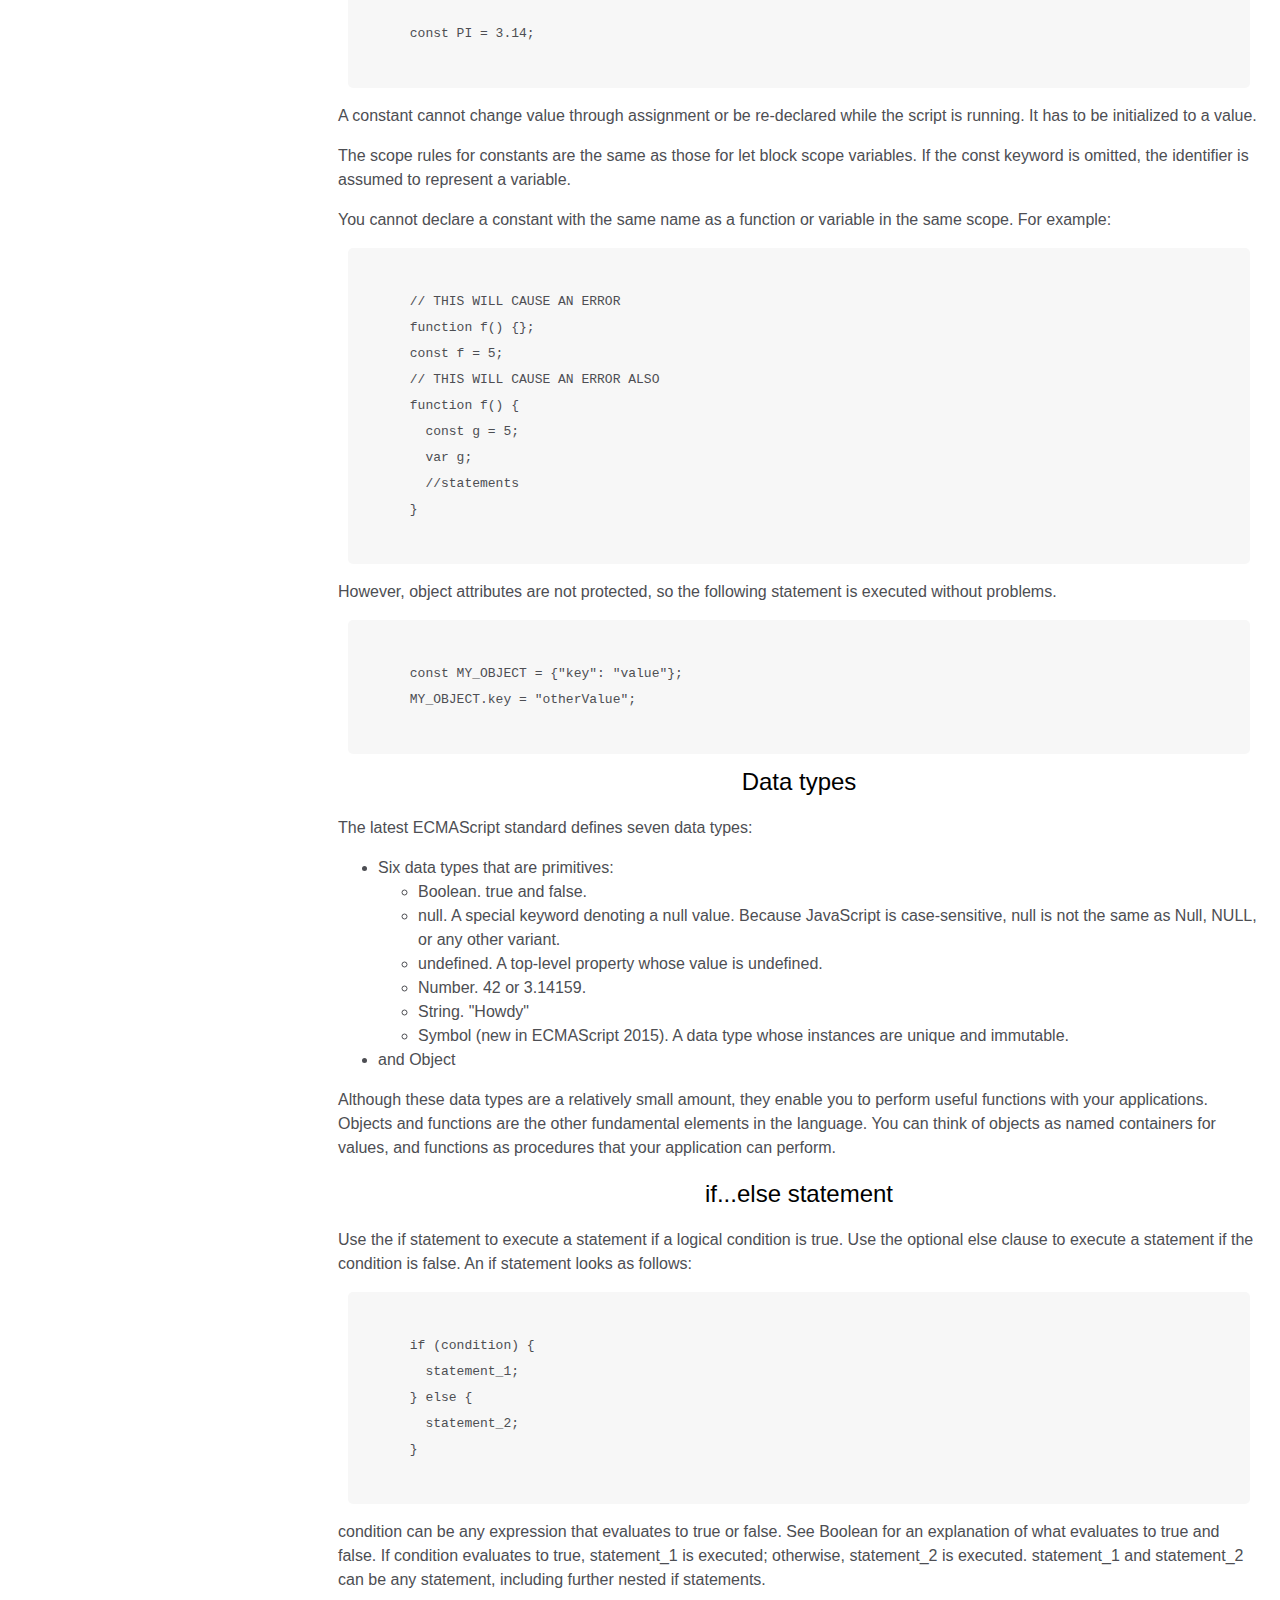
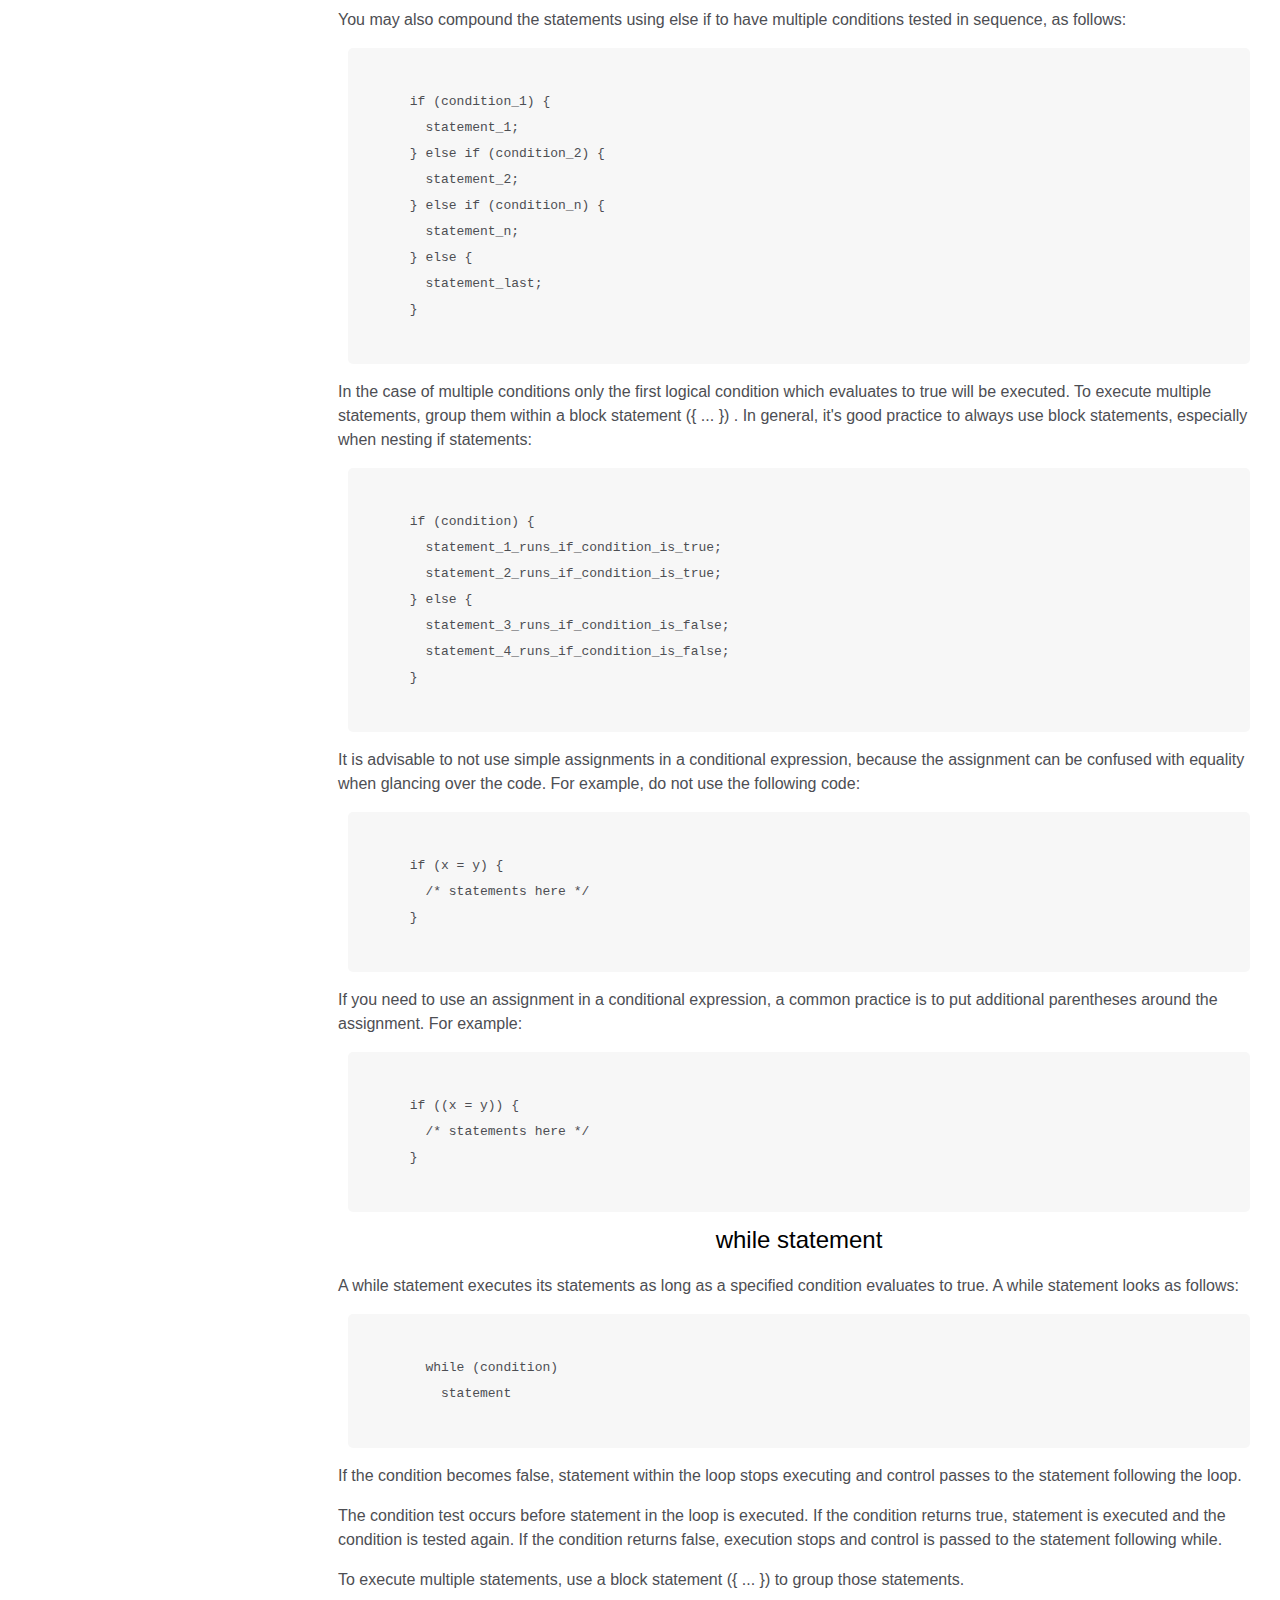
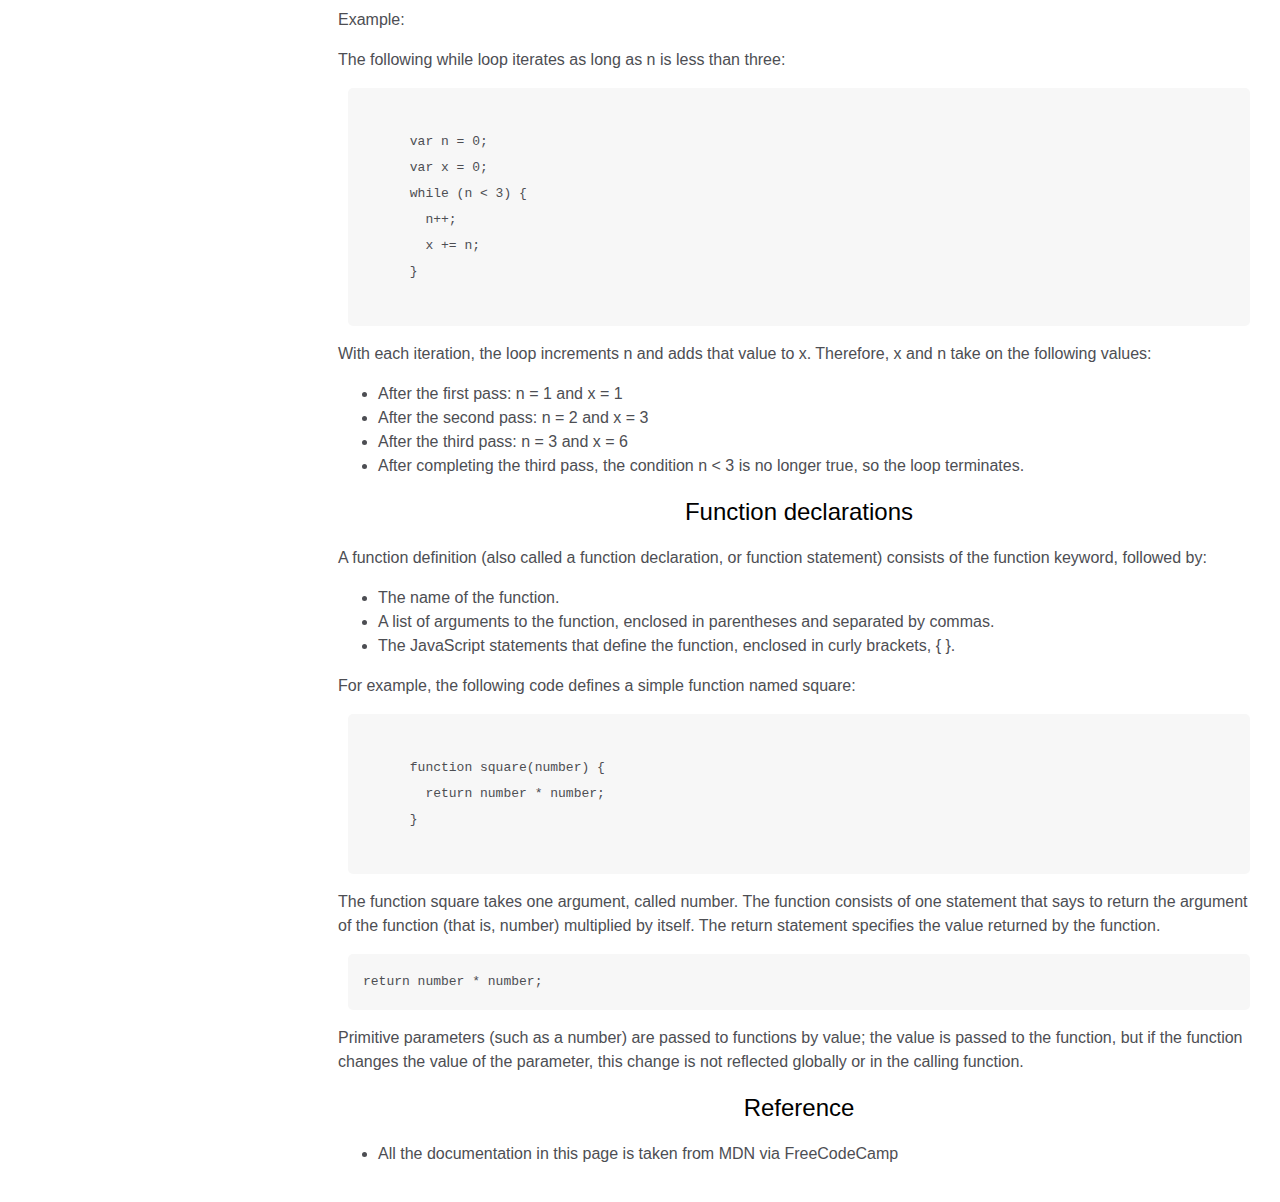
==== commit e44e5d80: "Fix if...and class and ids" ====
--- a/front-end/documentation/doc.html
+++ b/front-end/documentation/doc.html
@@ -18,7 +18,7 @@
     <a class="nav-link" href="#variable_scope" rel="internal"><li>Variable Scope</li></a>
     <a class="nav-link" href="#global_variables" rel="internal"><li>Global Variables</li></a>
     <a class="nav-link" href="#constants" rel="internal"><li>Constants</li></a>
-    <a class="nav-link" href="#if_else_statements" rel="internal"><li>if...else Statements</li></a>
+    <a class="nav-link" href="#if...else_statement" rel="internal"><li>if...else Statement</li></a>
     <a class="nav-link" href="#while_statement" rel="internal"><li>while Statement</li></a>
     <a class="nav-link" href="#function_declarations" rel="internal"><li>Function Declarations</li></a>
     <a class="nav-link" href="#reference" rel="internal"><li>Reference</li></a>
@@ -157,7 +157,7 @@
     <p>Although these data types are a relatively small amount, they enable you to perform useful functions with your applications. Objects and functions are the other fundamental elements in the language. You can think of objects as named containers for values, and functions as procedures that your application can perform.</p>
   </section>
 
-  <section class="main-section" id="if_else_statements">
+  <section class="main-section" id="if...else_statement">
     <header>if...else statement</header>
     <p>Use the if statement to execute a statement if a logical condition is true. Use the optional else clause to execute a statement if the condition is false. An if statement looks as follows:</p>
     <code>
--- a/front-end/documentation/styles/style.css
+++ b/front-end/documentation/styles/style.css
@@ -0,0 +1,95 @@
+html{
+  min-width: 290px;
+  color: #4d4e53;
+  background-color: #ffffff;
+  font-family: 'Open Sans', Arial, sans-serif;
+  line-height: 1.5;
+}
+
+#navbar{
+  position: fixed;
+  min-width: 290px;
+  top: 0px;
+  left: 0px;
+  width: 300px;
+  height: 100%;
+  border-right: solid;
+  border-color: rgba(0,22,22,0.4);
+}
+
+#navbar ul{
+  height: 88%;
+  overflow-x: hidden;
+  overflow-y: auto;
+}
+
+#navbar li{
+  color: #4d4e53;
+  border: 1px solid;
+  border-bottom-width: 0px;
+  padding: 8px;
+  padding-left: 45px;
+  list-style: none;
+  position: relative;
+  left: -50px;
+  width: 100%;
+}
+
+#navbar a{
+  text-decoration: none;
+  cursor: pointer;
+}
+
+header {
+  color: black;
+  font-size: 1.5em;
+  margin: 10px;
+  text-align: center;
+  font-weight: thin;
+}
+
+#main-doc{
+  position: absolute;
+  margin-left: 310px;
+  padding: 20px;
+  margin-bottom: 110px;
+}
+
+code{
+  display: block;
+  text-align: left;
+  white-space: pre;
+  position: relative;
+  word-break: normal;
+  word-wrap: normal;
+  line-height: 2;
+  background-color: #f7f7f7;
+  padding: 15px;
+  margin: 10px;
+  border-radius: 5px;
+}
+
+@media only screen and (max-width: 815px){
+  /*For mobile: */
+  #navbar ul{
+    border: 1px solid;
+    height: 207px;
+  }
+  #navbar{
+    background-color: white;
+    position: absolute;
+    top: 0;
+    padding: 0;
+    margin: 0;
+    width: 100%;
+    max-height: 275px;
+    border: none;
+    z-index: 1;
+    border-bottom: 2px solid;
+  }
+  #main-doc{
+    position: relative;
+    margin-left:0px;
+    margin-top: 270px;
+  }
+}
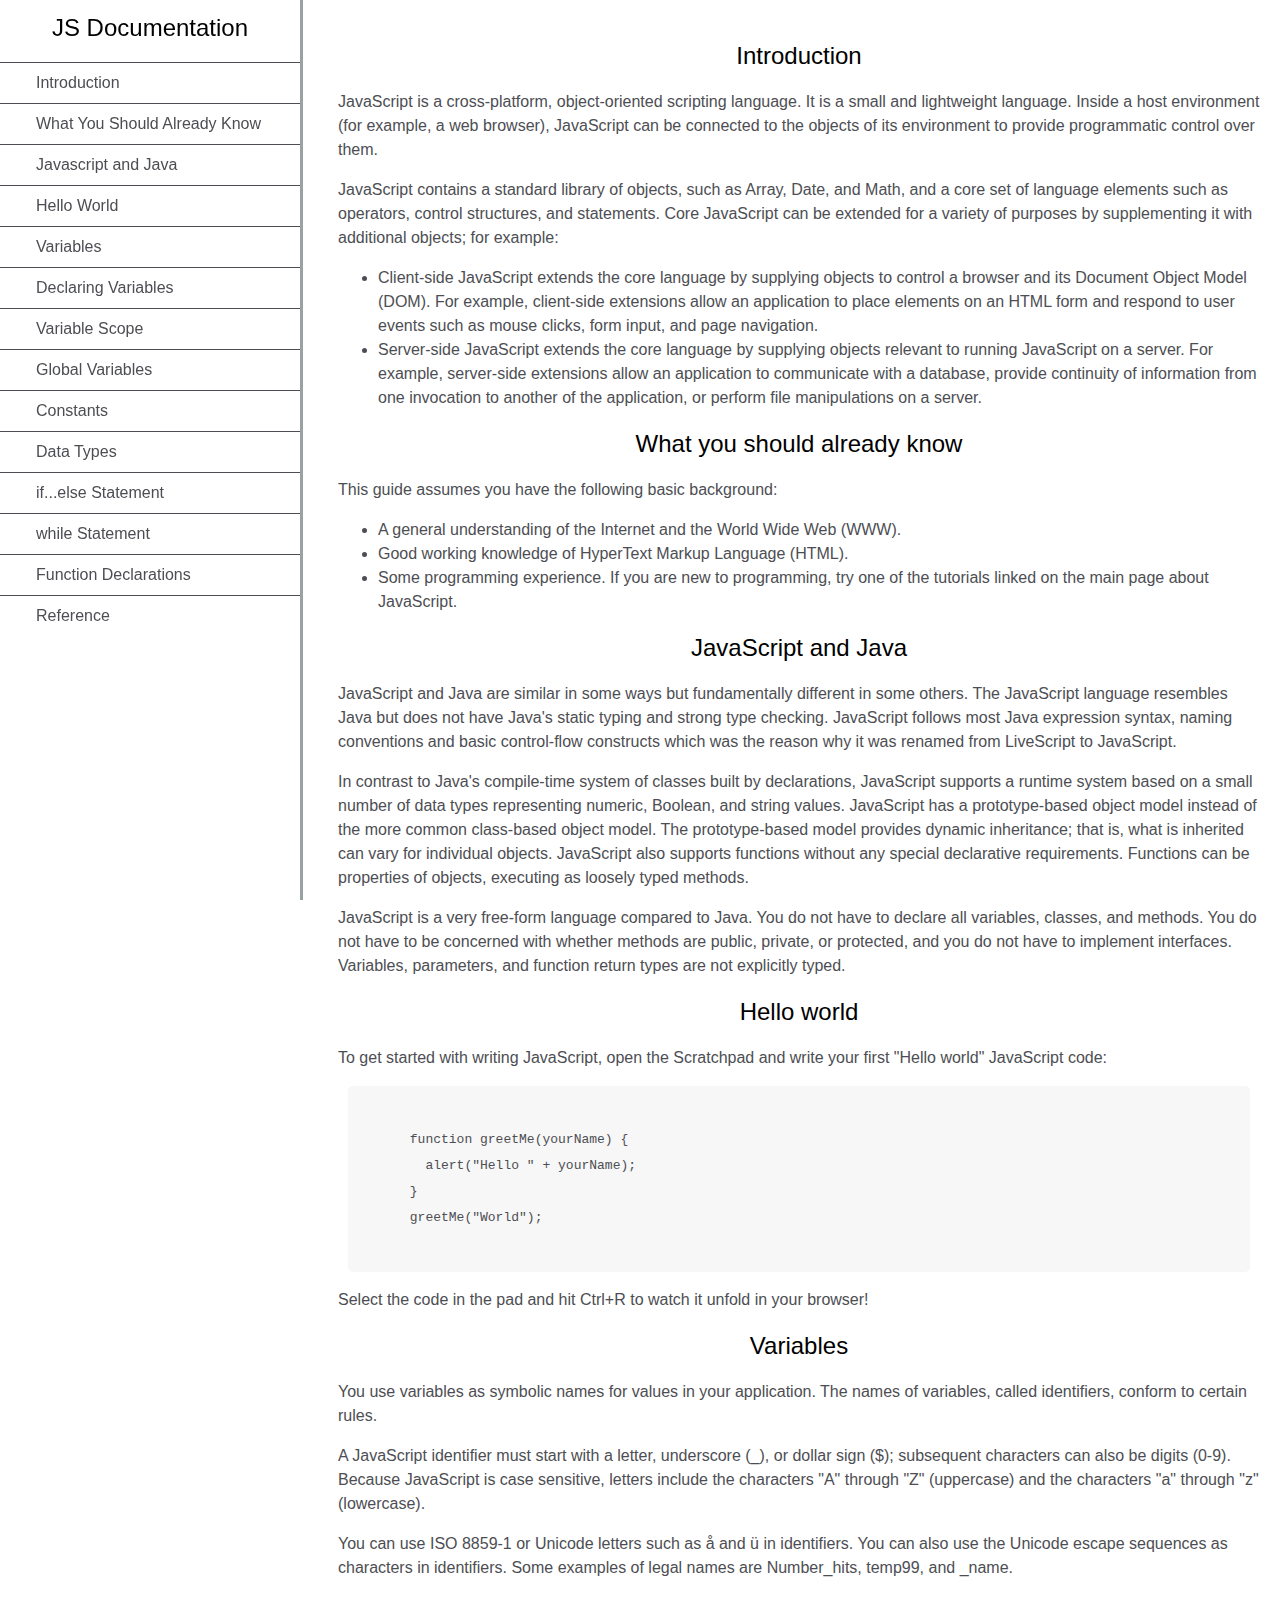
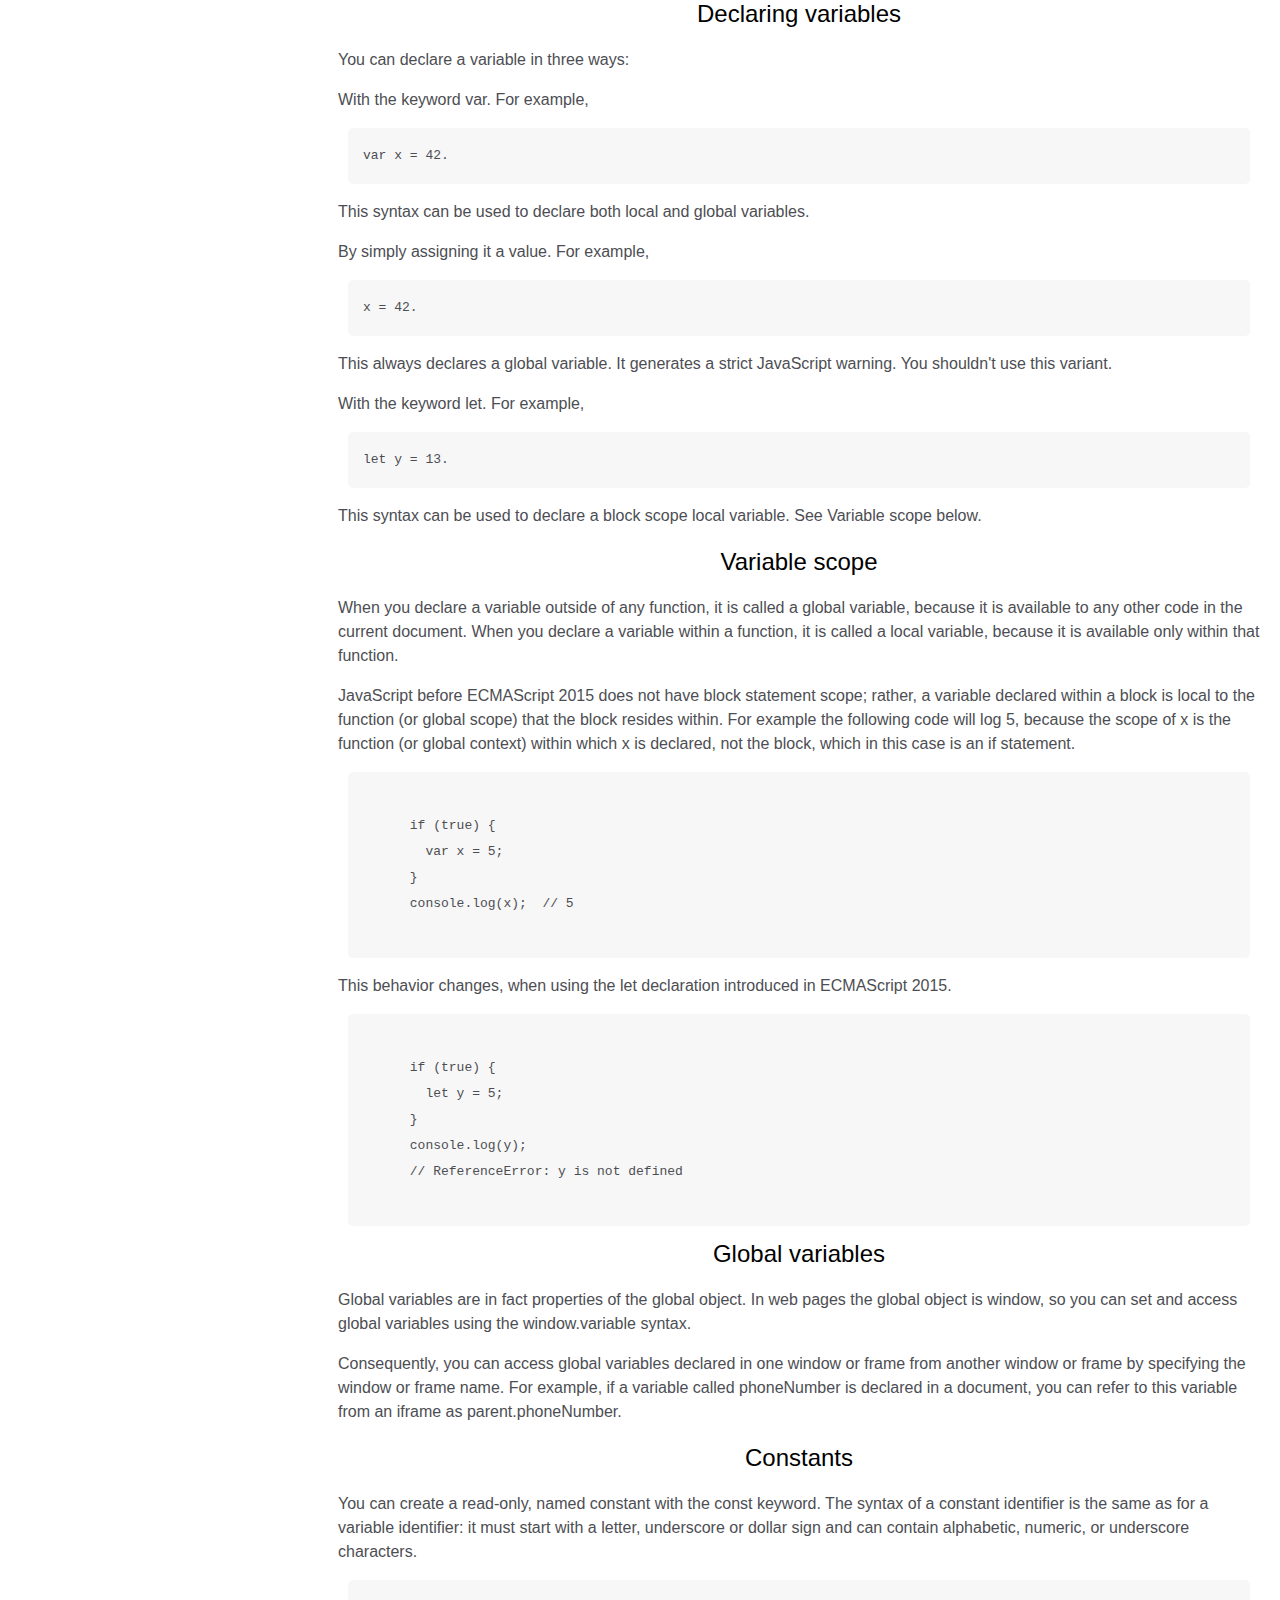
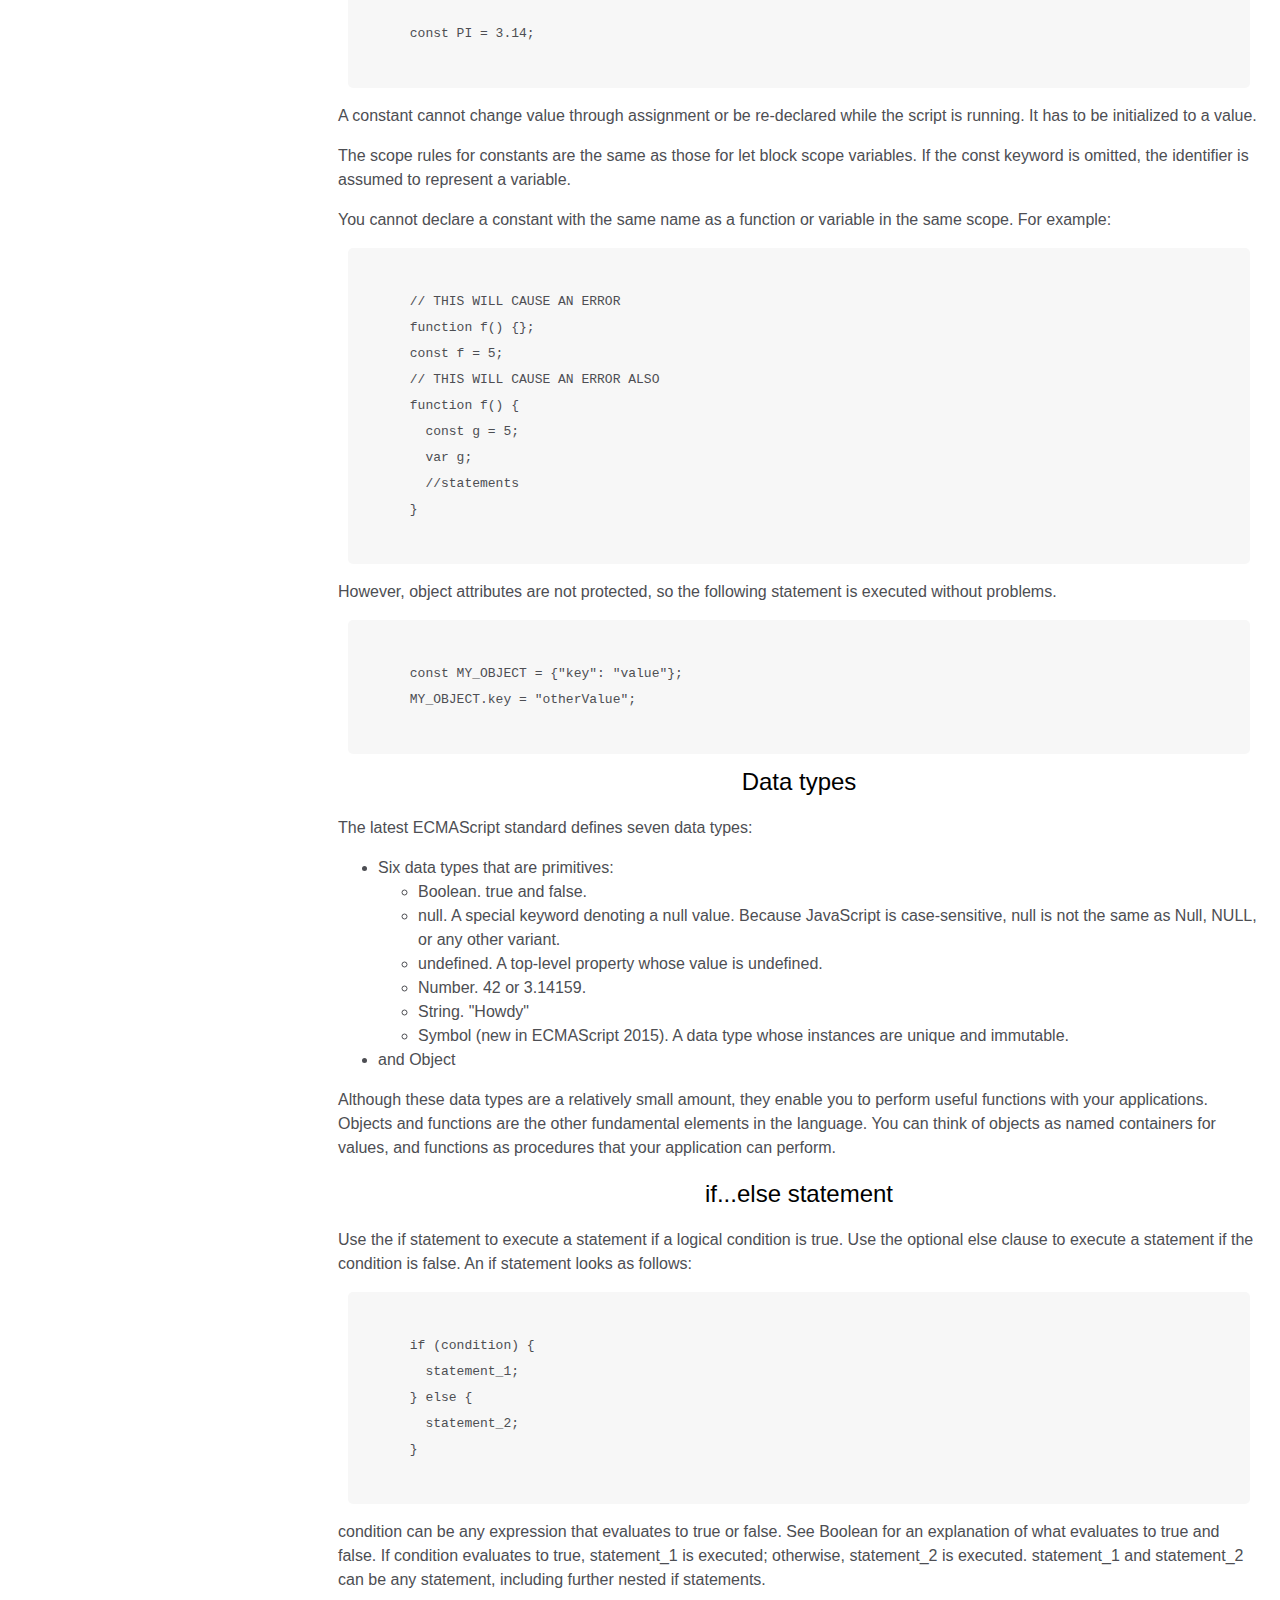
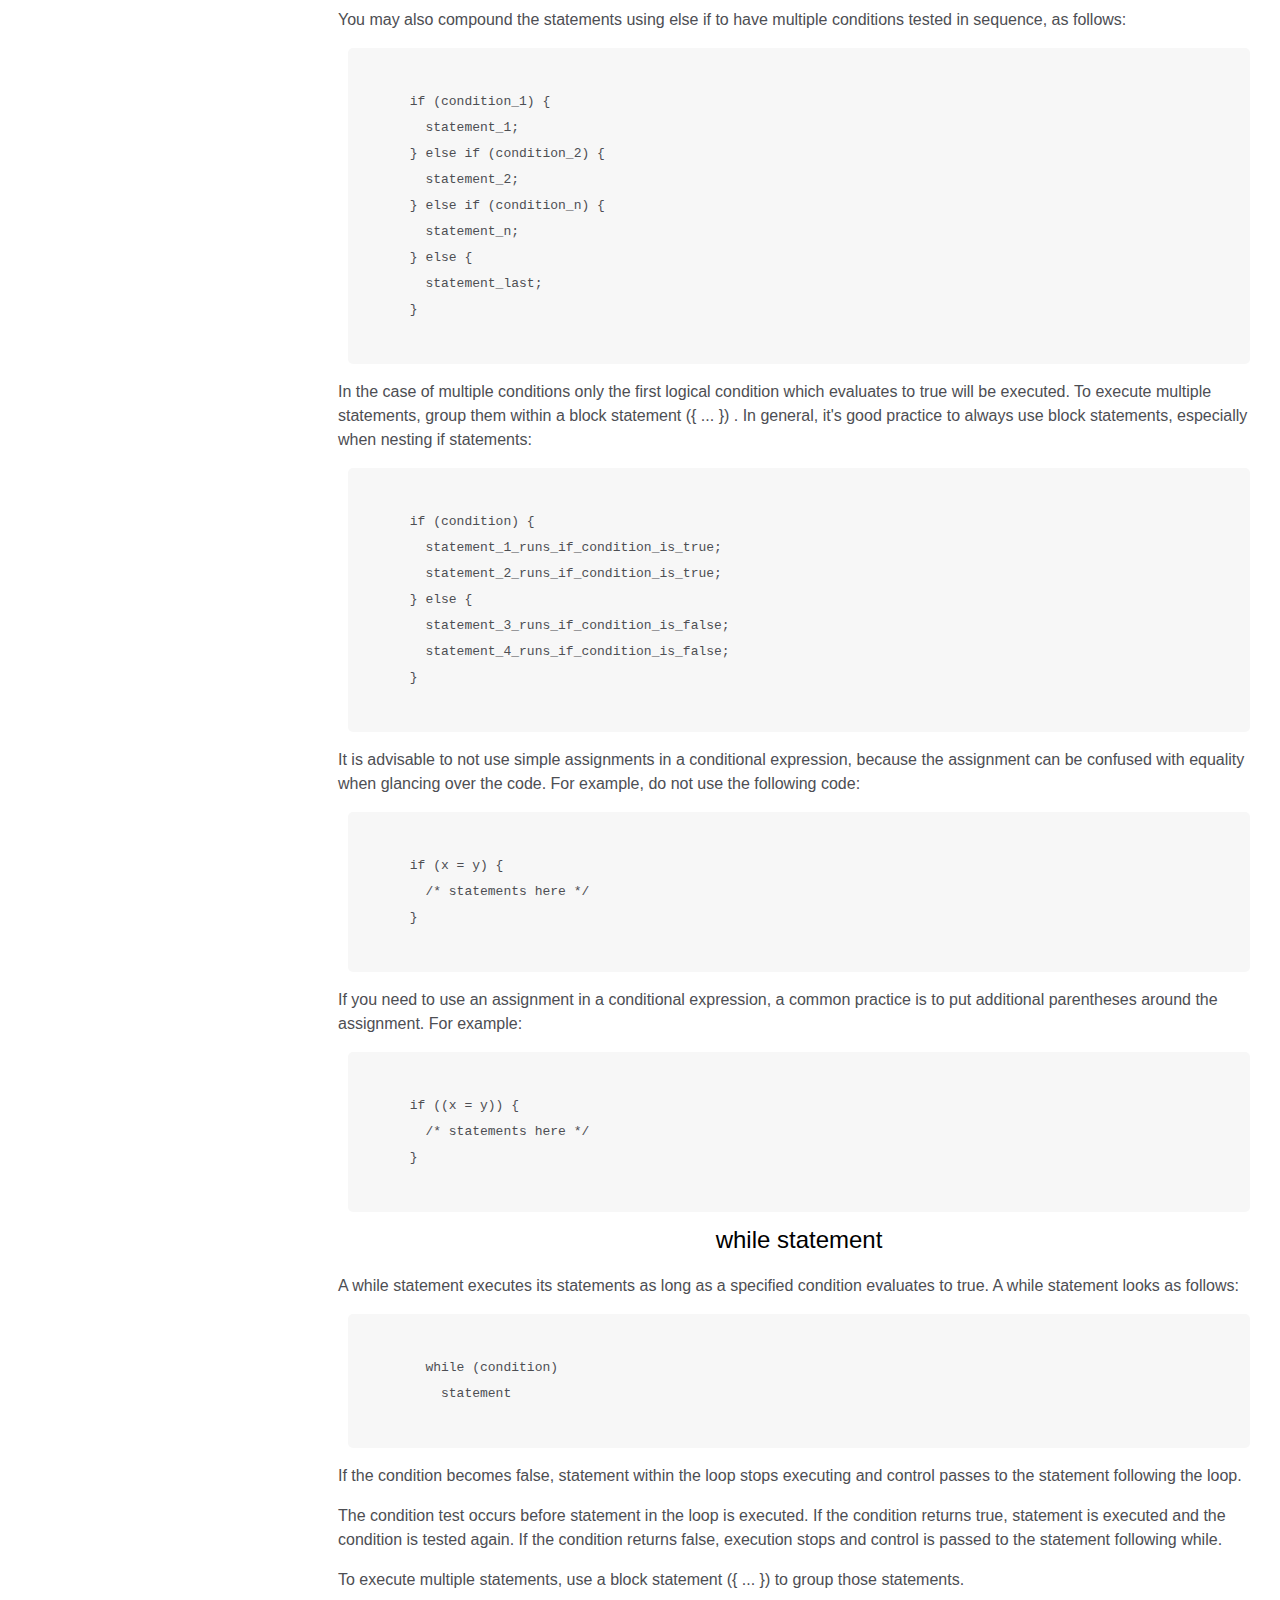
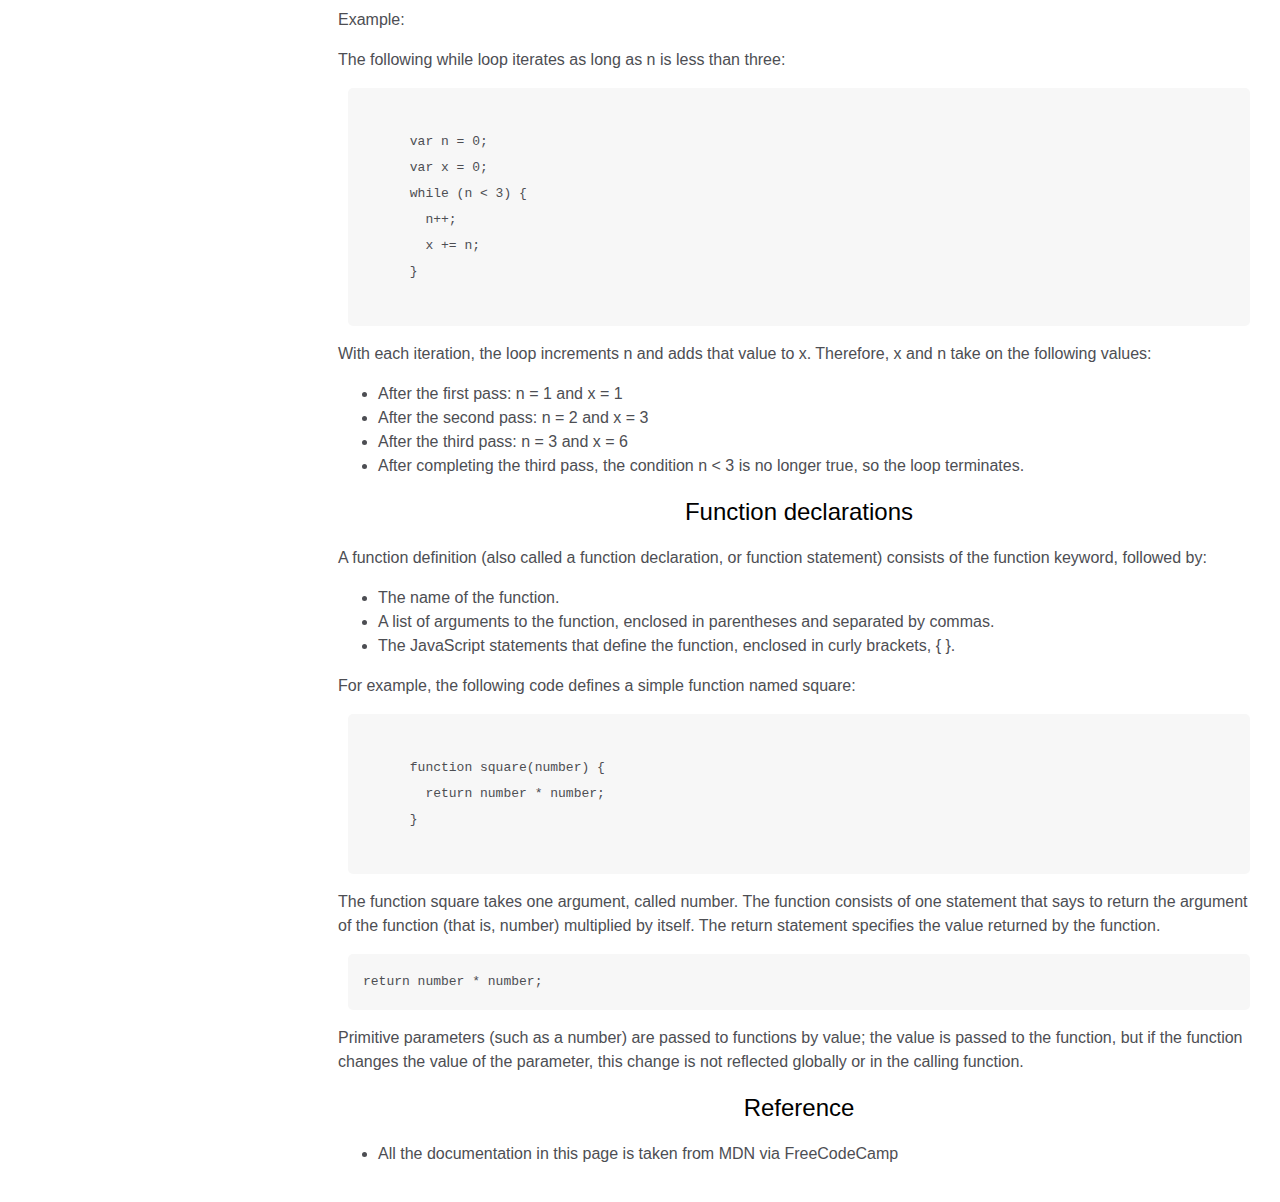
==== commit abf83ca0: "fix nav-link typo" ====
--- a/front-end/documentation/doc.html
+++ b/front-end/documentation/doc.html
@@ -18,6 +18,7 @@
     <a class="nav-link" href="#variable_scope" rel="internal"><li>Variable Scope</li></a>
     <a class="nav-link" href="#global_variables" rel="internal"><li>Global Variables</li></a>
     <a class="nav-link" href="#constants" rel="internal"><li>Constants</li></a>
+    <a class="nav-link" href="#data_types" rel="internal"><li>Data Types</li></a>
     <a class="nav-link" href="#if...else_statement" rel="internal"><li>if...else Statement</li></a>
     <a class="nav-link" href="#while_statement" rel="internal"><li>while Statement</li></a>
     <a class="nav-link" href="#function_declarations" rel="internal"><li>Function Declarations</li></a>
